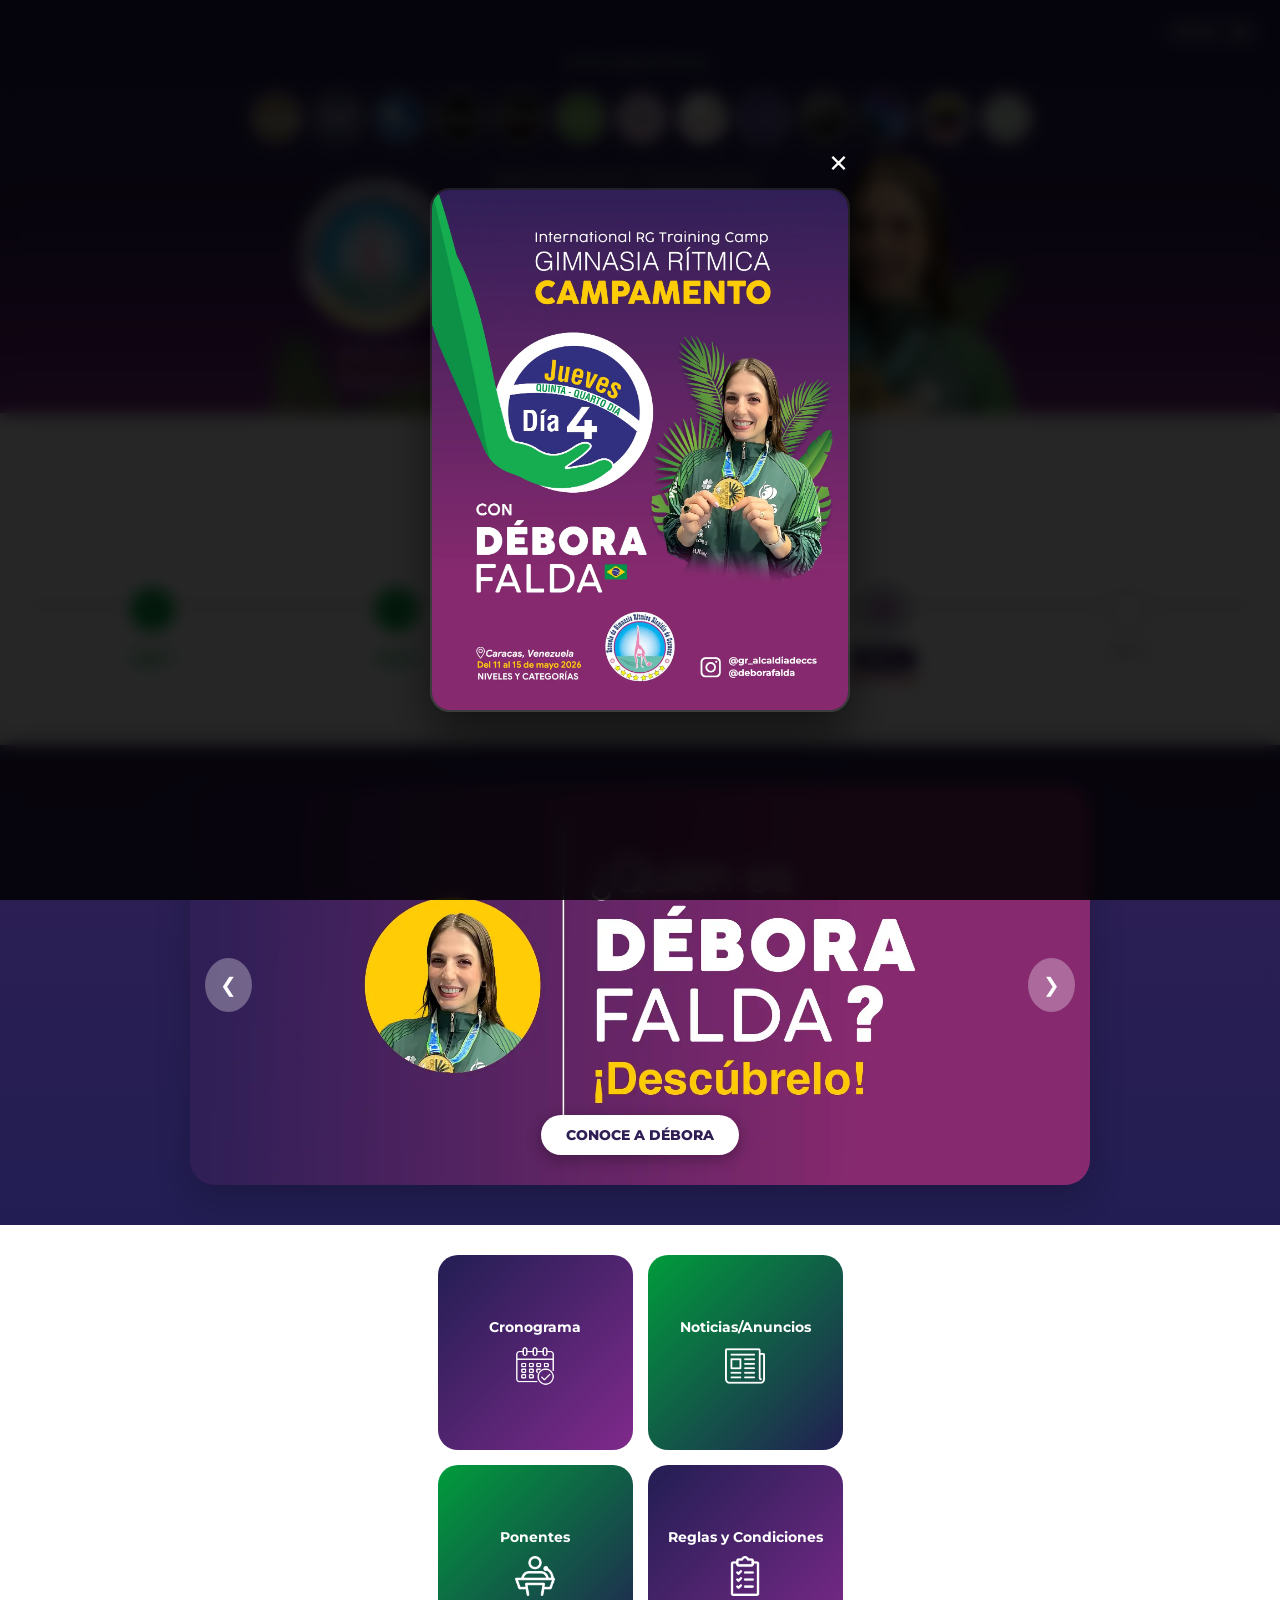
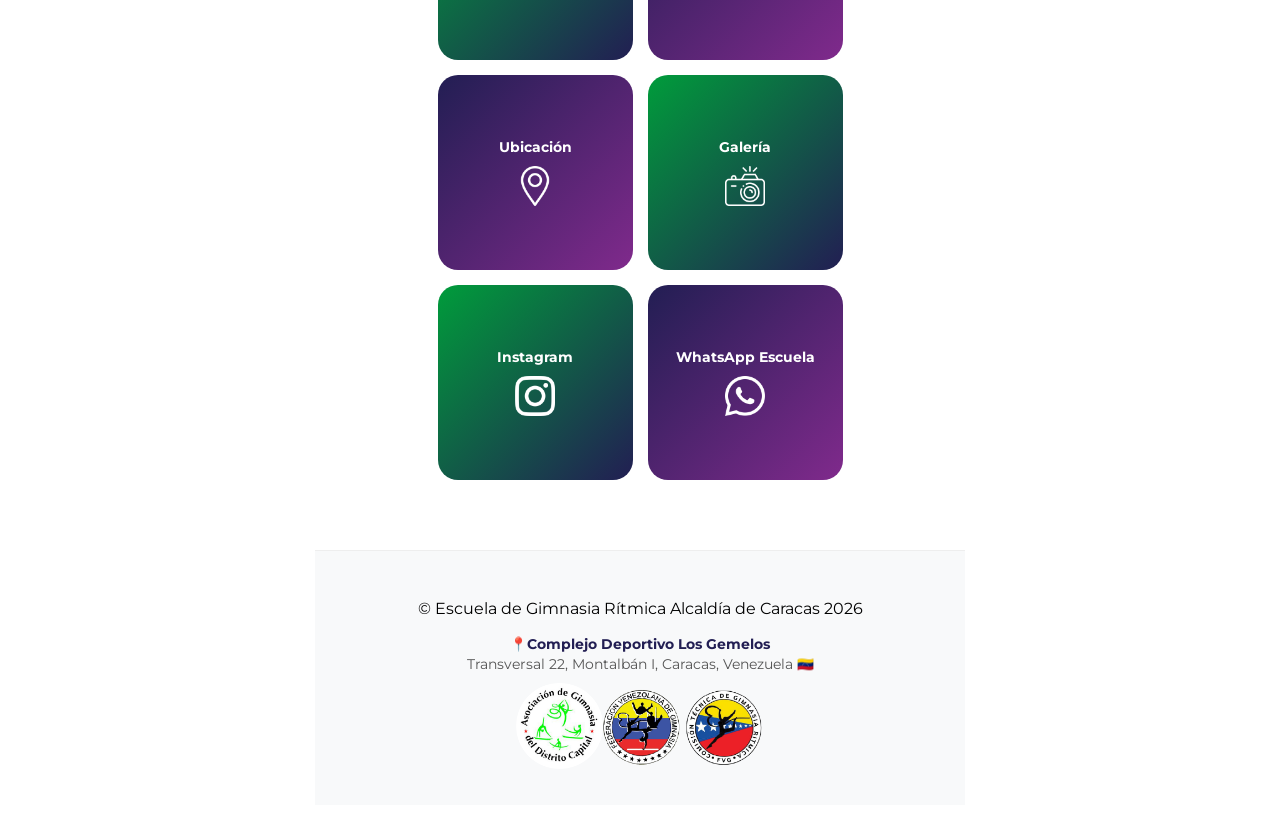
==== index.html @ b30dc3d7 "Target href updated for index" ====
<!DOCTYPE html>
<html lang="es">
<head>
    <!-- Google tag (gtag.js) -->
<script async src="https://www.googletagmanager.com/gtag/js?id=G-EWKTLWK1FV"></script>
<script>
  window.dataLayer = window.dataLayer || [];
  function gtag(){dataLayer.push(arguments);}
  gtag('js', new Date());

  gtag('config', 'G-EWKTLWK1FV');
</script>
    <meta charset="UTF-8">
    <meta name="viewport" content="width=device-width, initial-scale=1.0">
    <title>GR Training Camp 2026 | Débora Falda</title>
    <link rel="stylesheet" href="css/style.css">
    <link rel="stylesheet" href="css/popup.css">
    <link rel="stylesheet" href="css/livetracker.css">
    <link rel="stylesheet" href="css/toast.css">

    <link href="https://fonts.googleapis.com/css2?family=Montserrat:wght@400;700&display=swap" rel="stylesheet">
</head>
<body>

    <div class="menu-toggle" id="mobile-menu">
        <span class="menu-text">MENÚ</span>
        <div class="hamburger-lines">
            <span></span>
            <span></span>
            <span></span>
        </div>
    </div>

<header class="header">
    <span class="top-label">SITIO WEB OFICIAL</span>
    <img src="assets/banner-top.webp" alt="Banner" class="banner-img">
</header>


    <nav class="side-menu" id="side-menu">
    <div class="menu-header">
        <img src="assets/logo_alcaldiaccs.png" alt="Logo" class="menu-logo">
    </div>
    <ul class="menu-links">
        <li><a href="index.html"><img src="assets/icons/home.png" alt="Inicio" class="menu-icon">Inicio</a></li>
        <li><a href="cronograma.html"> <img src="assets/icons/calendar.png" alt="Inicio" class="menu-icon">Cronograma</a></li>
        <li><a href="speakers.html"> <img src="assets/icons/speaker.png" alt="Inicio" class="menu-icon">Ponentes</a></li>
        <li><a href="reglas.html"> <img src="assets/icons/rules.png" alt="Inicio" class="menu-icon">Reglamentos y Condiciones</a></li>
        <li><a href="ubicacion.html"> <img src="assets/icons/location.png" alt="Inicio" class="menu-icon">Ubicación</a></li>
        <li><a href="aliados.html"><img src="assets/icons/allies.png" alt="Inicio" class="menu-icon">Aliados</a></li>
        <li><a href="#fotos"><img src="assets/icons/camera.png" alt="Inicio" class="menu-icon">Fotos</a></li>
        <li><a href="news.html"><img src="assets/icons/news.png" alt="Inicio" class="menu-icon">Noticias/Anuncios</a></li>
        <li><a href="#faq"><img src="assets/icons/qa.png" alt="Inicio" class="menu-icon">Preguntas Frecuentes</a></li>
        <li><a href="#faq"><img src="assets/icons/instagram.png" alt="Inicio" class="menu-icon">Instagram</a></li>
        <li><a href="debora.html"><img src="assets/icons/rg.png" alt="Inicio" class="menu-icon">Sobre Débora</a></li>
        <li><a href="#escuela"><img src="assets/icons/logo-alcaldia.jpg" alt="Inicio" class="menu-icon-special">Sobre el Club</a></li>
    </ul>
</nav>

<section class="live-tracker-container">
    <h2 class="tracker-title">Estado del Campamento
        <span class="portuguese-subtitle">Status do Acampamento</span>
    </h2>
    
    
    <div class="progress-bar-wrapper">
        <!-- DÍA 1 -->
        <div class="day-segment completed">
            <div class="status-marker">
                 <span class="check-icon">✓</span>
            </div>
            <span class="day-badge">Día 1</span>
        </div>

        <!-- DÍA 2 -->
        <div class="day-segment completed">
            <div class="status-marker">
                 <span class="check-icon">✓</span>
            </div>
            <span class="day-badge">Día 2</span>
        </div>

        <!-- DÍA 3 -->
        <div class="day-segment completed">
            <div class="status-marker">
                 <span class="check-icon">✓</span>
            </div>
            <span class="day-badge">Día 3</span>
        </div>

        <!-- DÍA 4 -->
        <div class="day-segment active">
        <a href="cronograma.html" class="tracker-link">
            <div class="status-marker">
                <div class="pulse-dot"></div>
            </div>
            <span class="day-badge">Día 4</span>
            <small class="live-text">Entrenando</small>
        </a>
    </div>

        <!-- DÍA 5 -->
        <div class="day-segment">
            <div class="status-marker"></div>
            <span class="day-label">Día 5</span>
        </div>
        
        <!-- Línea de fondo -->
        <div class="progress-line"></div>
    </div>
</section>


<section class="hero-slider-container">
    <div class="slider">
        <div class="slides">
            <!-- SLIDE DE DÉBORA (Nuevo) -->
            <div class="slide-item">
                <img src="assets/galeria/webp/slide_debora.webp" alt="¿Quién es Débora?">
                <div class="slide-overlay">
                    <a href="debora.html" class="slide-btn">CONOCE A DÉBORA</a>
                </div>
            </div>

            <div class="slide-item">
                <img src="assets/brazil_venezuela.png" alt="Foto 1">
                <!-- SLIDE 1
                <div class="slide-overlay">
                    <a href="news.html" class="slide-btn">Ver Noticias</a>
                </div> -->
            </div>

            <!-- SLIDE 2 -->
            <div class="slide-item">
                <img src="assets/inscripciones_abiertas.png" alt="Foto 3">
                <!-- SLIDE 
                <div class="slide-overlay">
                    <a href="reglas.html" class="slide-btn">Inscribirse</a>
                </div>1 -->
            </div>

            <!-- SLIDE 3 -->
            <div class="slide-item">
                <img src="assets/te_esperamos.png" alt="Foto 2">
            </div>

            <!-- SLIDE 4 -->
            <div class="slide-item">
                <img src="assets/campamento_autorizado.png" alt="Foto 4">
            </div>
        </div>
        
        <button class="prev" id="prevBtn">❮</button>
        <button class="next" id="nextBtn">❯</button>
    </div>
</section>


<div class="menu-overlay" id="menu-overlay"></div>



    <main class="container">
    <div class="bento-grid">
        <a href="cronograma.html" class="bento-item item-1">
            <span>Cronograma</span>
            <img src="assets/icons/calendar.png" alt="Cronograma">
        </a>
        
        <a href="news.html" class="bento-item item-2">
            <span>Noticias/Anuncios</span>
            <img src="assets/icons/news.png" alt="Noticias/Anuncios">
        </a>

        <a href="speakers.html" class="bento-item item-3">
            <span>Ponentes</span>
            <img src="assets/icons/speaker.png" alt="Ponentes">
        </a>

         <a href="reglas.html" class="bento-item item-4">
            <span>Reglas y Condiciones</span>
            <img src="assets/icons/rules.png" alt="Reglas">
        </a>

        <a href="ubicacion.html" class="bento-item item-5">
            <span>Ubicación</span>
            <img src="assets/icons/location.png" alt="Ubicación">
        </a>


        <div class="bento-item item-6" id="btn-fotos">
            <span>Galería</span>
            <img src="assets/icons/camera.png" alt="Fotos">
        </div>

        <a href="https://www.instagram.com/gr_alcaldiadeccs" target="_blank" class="bento-item item-7">
            <span>Instagram</span>
            <img src="assets/icons/instagram.png" alt="Instagram">
        </a>

        <a href="https://wa.me/584126114927 " target="_blank" class="bento-item item-8">
            <span>WhatsApp Escuela</span>
            <img src="assets/icons/whatsapp.png" alt="WhatsApp">
        </a>

       <!-- <a href="https://forms.gle/zX3CHXrQDWiyQ7zFA" target="_blank" class="bento-item item-9">
            <span>Encuesta</span>
            <img src="assets/icons/news.png" alt="Encuesta">
        </a>-->
    </div>

    <div class="days-grid" id="grid-fotos">
        <h2>Descargar fotos</h2>
        <a href="https://drive.google.com/drive/folders/1Rs9687LRIrpU_h9WC3MrGdBv7uyxT5SP?usp=drive_link" target="_blank" class="day-card"><img src="assets/icons/camera.png" alt="Cámara"><span>Día 1</span></a>
        <a href="https://drive.google.com/drive/folders/1aZlLjX0qqn9OSNXcGFZJ8u2tUr5d9ffn?usp=sharing" target="_blank" class="day-card"><img src="assets/icons/camera.png" alt="Cámara"><span>Día 2</span></a>
        <a href="URL_DIA_3" class="day-card"><img src="assets/icons/camera.png" alt="Cámara"><span>Día 3</span></a>
        <a href="URL_DIA_4" class="day-card"><img src="assets/icons/camera.png" alt="Cámara"><span>Día 4</span></a>
        <a href="URL_DIA_5" class="day-card"><img src="assets/icons/camera.png" alt="Cámara"><span>Día 5</span></a>
    </div>

    
    <footer class="main-footer">
        <p>&copy;  Escuela de Gimnasia Rítmica Alcaldía de Caracas 2026</p>
        <a href="https://maps.app.goo.gl/v8vh84R9nfTWKJ5R6" target="_blank" style="text-decoration: none; color: inherit;">
   <address>
       <strong>📍Complejo Deportivo Los Gemelos</strong><br>
        Transversal 22, Montalbán I, Caracas, Venezuela 🇻🇪
   </address>
</a>
<img src="assets/autorizados_logos.png" alt="Campamento Autorizado por la FVG" class="autorizados-logos">
    </footer>
</main>

<div id="welcome-modal" class="modal-overlay">
    <div class="modal-container">
    
        <span class="close-modal" id="close-welcome">&times;</span>
        
       
        <a href="cronograma.html"><img src="assets/galeria/webp/day_4.webp" alt="Bienvenido al Campamento" class="welcome-image"></a>
    </div>
</div>

<script>
    (function() {
        window.addEventListener('load', function() {
            var modal = document.getElementById('welcome-modal');
            var closeBtn = document.getElementById('close-welcome');


            if (sessionStorage.getItem('welcomeShown')) {
                modal.style.display = 'none';
                return; 
            }


            modal.classList.add('active');

            var closeModal = function() {
                modal.classList.remove('active');
                setTimeout(function() {
                    modal.style.display = 'none';
                }, 500);
                
          
                sessionStorage.setItem('welcomeShown', 'true');
            };

            closeBtn.onclick = closeModal;
            modal.onclick = function(event) {
                if (event.target === modal) closeModal();
            };
        });
    })();
</script>
<div id="toast-container" style="position: fixed; bottom: 20px; left: 20px; z-index: 99999; display: flex; flex-direction: column; gap: 10px; pointer-events: none;"></div>


<script>
    function showToast(message, storageKey, duration = 9000) {

         if (sessionStorage.getItem(storageKey)) {
        return; 
    }
        const container = document.getElementById('toast-container');
        const toast = document.createElement('div');
        
     
        toast.style.background = "rgba(45, 52, 54, 0.98)";
        toast.style.color = "white";
        toast.style.padding = "16px 24px";
        toast.style.borderRadius = "12px";
        toast.style.fontFamily = "'Montserrat', sans-serif";
        toast.style.fontSize = "0.9rem";
        toast.style.fontWeight = "600";
        toast.style.boxShadow = "0 10px 30px rgba(0,0,0,0.3)";
        toast.style.display = "flex";
        toast.style.alignItems = "center";
        toast.style.gap = "12px";
        toast.style.borderLeft = "5px solid #8e44ad"; 
        toast.style.transition = "all 0.5s ease";
        toast.style.transform = "translateX(-120%)";
        toast.style.pointerEvents = "auto";

        toast.innerHTML = `<span>🔔</span> <span>${message}</span>`;
        container.appendChild(toast);

       
        setTimeout(() => {
            toast.style.transform = "translateX(0)";
        }, 100);

       
        setTimeout(() => {
        toast.style.transform = "translateX(-120%)";
        setTimeout(() => {
            toast.remove();
          
            sessionStorage.setItem(storageKey, 'true');
        }, 600);
    }, duration);
}
    
    window.addEventListener('load', function() {
        console.log("Toast system initialized"); 
        setTimeout(() => {
            showToast("⚠️¡¡¡ Atención !!!⚠️");
        }, 3000); 

        setTimeout(() => {
            showToast("Cambio de horario para mañana.");
        }, 5000);

        setTimeout(() => {
            showToast('¡Entérate de todo en la sección <a href="news.html" style="color: #a29bfe; font-weight: bold;">Noticias</a>!');
        }, 7000);
        
    });
</script>

    <script src="js/script.js"></script>
</body>
</html>
---- css/style.css ----
* {
    box-sizing: border-box;
}

:root {
    --deep-blue: #221E53;
    --purple-dark: #2F1F55;
    --magenta: #802A8C;
    --white: #ffffff;
    --light-gray: #f8f9fa;
    --text-main: #2c3e50; 
    --brazil-green: #009C3B;
    --brazil-yellow: #FEDD00;
}

html, body {

    
    max-width: 100%;
    overflow-x: hidden; 
}

body {
    font-family: 'Montserrat', sans-serif;
    background-color: var(--white); 
    margin: 0;
    padding: 0;
    display: flex;
    flex-direction: column;
    min-height: 100vh; 
}

.header {
   background: linear-gradient(to bottom, var(--deep-blue), var(--purple-dark), var(--magenta));
    padding-top: 2rem; 
    padding-bottom: 0 !important;
    text-align: center;
    box-shadow: 0 4px 10px rgba(0,0,0,0.2);
    display: flex;
    flex-direction: column;
    align-items: center;
    width: 100%;
    overflow: hidden;

}.section-header {
    display: flex;
    align-items: center;
    gap: 15px;
    margin-bottom: 40px;
    border-bottom: 2px solid #eee;
    padding-bottom: 15px;
}

.header-icon {
    width: 40px;
    height: 40px;
    object-fit: contain;
}

.page-title {
    font-family: 'Montserrat', sans-serif;
    font-weight: 700;
    font-size: 1.8rem;
    color: var(--header-text);
    margin: 0;
}



.banner-img {
    width: 100%;        
    max-width: 1200px;   
    height: auto;      
    display: block;
    margin: 0 auto; 
}

@media (min-width: 768px) {
    .banner-img {
        max-width: 800px; 
    }
    
    .header {
        padding: 3rem 1rem;
    }
}

.menu-logo{
    width: 50px;
    height: 50px;
}

.container {
    width: 95%;
    max-width: 500px;
    position: relative; 
    overflow: visible;
    z-index: 0;
    box-sizing: border-box;

    display: flex;          
    flex-direction: column; 
    align-items: center; 

    margin: 20px auto;   
    padding-top: 20px;  
}


@media (min-width: 768px) {
    .container {
        margin: 20% auto; 
        padding-top: 60px; 
    }
}

.btn {

    display: block;
    box-sizing: border-box; 
    width: 100%;
    

    font-family: 'Montserrat', sans-serif;
    font-size: 1rem;
    font-weight: 700;
    padding: 1.2rem;
    margin-bottom: 1rem;
    
  
    text-align: center;
    text-decoration: none;
    color: #333;
    background: white;
    border-radius: 12px;
    box-shadow: 0 4px 12px rgba(0,0,0,0.1);
    
   
    border: none;
    cursor: pointer;
    appearance: none;
    -webkit-appearance: none;

    border-left: 8px solid var(--deep-blue); 
    transition: transform 0.2s ease, box-shadow 0.2s ease;
}

/* Grilla de días */
.days-grid {
    display: grid;
    grid-template-columns: repeat(3, 1fr); 
    gap: 10px;
    max-height: 0; 
    overflow: hidden;
    transition: all 0.4s ease-out;
    margin-bottom: 0;
}

.days-grid.active {
    max-height: 400px;
    margin-bottom: 1.5rem; 
    padding-top: 5px;
}


.day-btn {
    aspect-ratio: 1 / 1; 
    background-color: var(--purple-dark);
    color: white;
    display: flex;
    align-items: center;
    justify-content: center;
    border-radius: 8px;
    text-decoration: none;
    font-size: 0.9rem;
    font-weight: bold;
    transition: all 0.3s ease;
}


.day-btn::before {
    content: attr(data-label); 
}

.day-btn:hover {
    background-color: var(--magenta);
    transform: scale(1.05);
}

.day-btn:hover::before {
    content: "IR"; 
}


footer {
    margin-top: auto;
    padding: 2rem 1rem;
    text-align: center;
    background-color: #f8f9fa;
    border-top: 1px solid #eee;
}

address {
    font-style: normal;
    font-size: 0.85rem;
    line-height: 1.5;
    color: #555;
    margin-bottom: 0.5rem;
}

address strong {
    color: var(--deep-blue);
}


.menu-toggle {
    position: fixed;
    top: 15px;
    right: 15px;
    z-index: 1001; 
    cursor: pointer;
    display: flex;
    align-items: center;
    gap: 10px;
    background: rgba(47, 31, 85, 0.8); 
    padding: 8px 15px;
    border-radius: 25px;
    backdrop-filter: blur(5px);
    border: 1px solid rgba(255,255,255,0.2);
}

.menu-text {
    color: #ffffff !important; 
    font-size: 0.8rem;
    font-weight: 700;
    letter-spacing: 1px;
}

.hamburger-lines {
    width: 20px;
    height: 14px;
    display: flex;
    flex-direction: column;
    justify-content: space-between;
}

.hamburger-lines span {
    display: block;
    height: 2px;
    width: 100%;
    background-color: #ffffff; 
    border-radius: 2px;
    transition: all 0.3s ease-in-out;
}

.menu-text {
    color: #ffffff !important; 
    font-size: 0.8rem;
    font-weight: 700;
    letter-spacing: 1px;
}

.hamburger-lines {
    width: 20px;
    height: 14px;
    display: flex;
    flex-direction: column;
    justify-content: space-between;
}

.hamburger-lines span {
    display: block;
    height: 2px;
    width: 100%;
    background-color: #ffffff; 
    border-radius: 2px;
    transition: all 0.3s ease-in-out;
}
/* Menú Lateral */
.side-menu {
    position: fixed;
    top: 0;
    right: -400px; 
    width: 280px;
    height: 100%;
    background: rgba(47, 31, 85, 0.9); 
    backdrop-filter: blur(10px); 
    z-index: 999;
    transition: right 0.4s cubic-bezier(0.175, 0.885, 0.32, 1.275);
    padding: 20px;
    box-shadow: -5px 0 15px rgba(0,0,0,0.3);
}

.side-menu.active { right: 0; }

.menu-links {
    list-style: none;
    padding: 0;
    margin-top: 50px;
}

.menu-links li { margin-bottom: 20px; }

.menu-links a {
    color: white;
    text-decoration: none;
    font-size: 1.1rem;
    font-weight: 700;
    display: block;
    padding: 10px;
    border-radius: 8px;
    transition: background 0.3s;
}

.menu-links a:hover {
    background: rgba(255,255,255,0.1);
}

/* Capa de fondo */
.menu-overlay {
    position: fixed;
    top: 0; left: 0;
    width: 100%; height: 100%;
    background: rgba(0,0,0,0.5);
    backdrop-filter: blur(4px);    
    z-index: 998;                 
    display: none; 
}

.menu-overlay.active { display: block; }

.menu-links a {
    display: flex; 
    align-items: center;
    gap: 12px; 
    padding: 12px;
}

.menu-icon {
    width: 24px;  
    height: 24px;
    object-fit: contain;
    filter: brightness(0) invert(1); 
}

.menu-icon-special {

width: 24px;  
    height: 24px;
    object-fit: contain;
   
}

.menu-icon-arrow {
    
    width: 50px;  
    height: 50px;
    object-fit: contain;
    margin-right: 50px;
}

.side-menu {

    z-index: 999;
    
    overflow-y: auto; 
    max-height: 100vh; 
    display: flex;
    flex-direction: column;

}


body.menu-open {
    overflow: hidden;
}



.hero-slider-container {
    width: 100%;
    padding: 40px 20px;
    background-color: var(--purple-dark); 
    background: linear-gradient(180deg, var(--purple-dark) 0%, var(--deep-blue) 100%);
    display: flex;
    flex-direction: column;
    align-items: center;
}

.slider {
    width: 100%;
    max-width: 900px;
    margin: 0 auto;
    overflow: hidden;
    border-radius: 25px; 
    box-shadow: 0 15px 35px rgba(0,0,0,0.2);
}

.slides {
    display: flex;
    width: 100%; 
    transition: transform 0.8s cubic-bezier(0.45, 0, 0.55, 1);
}

.slides img {
    min-width: 100%; 
    height: 250px;
    object-fit: cover;
    object-position: center;
    aspect-ratio: 16 / 9;
}

@media (min-width: 768px) {
    .slides img {
        height: 400px; 
    }
}

.main-titles {
    text-align: center;
    color: #ffffff !important; 
    background: transparent !important; 
    margin-top: 80px; 
    padding: 30px 20px;
    width: 100%;
    position: relative;
    z-index: 5; 
}

.main-titles h1 {
    font-size: 2rem;
    margin-bottom: 10px;
    font-weight: 700;
    text-shadow: 0 2px 4px rgba(0,0,0,0.3); 
}

.main-titles p {
    font-size: 1.1rem;
    opacity: 0.9;
    font-weight: 300;
    letter-spacing: 1px;
}

.btn-download {
    display: inline-block;
    padding: 10px 20px;
    background: #f0f0f0;
    color: var(--purple-dark);
    text-decoration: none;
    border-radius: 10px;
    font-size: 0.9rem;
    font-weight: bold;
    border: 1px dashed var(--purple-dark);
}

.slider {
    position: relative; 
}

.prev, .next {
    position: absolute;
    top: 50%;
    transform: translateY(-50%);
    background: rgba(255, 255, 255, 0.3);
    color: white;
    border: none;
    padding: 15px;
    cursor: pointer;
    font-size: 20px;
    border-radius: 50%;
    transition: background 0.3s;
    z-index: 10;
}

.prev:hover, .next:hover {
    background: rgba(255, 255, 255, 0.6);
}

.prev { left: 15px; }
.next { right: 15px; }

/* Desktop Rahi */
@media (min-width: 768px) {
    

    header { padding: 10px; }
    header h1 { font-size: 1rem; }

  
    .header-carousel {
        height: 400px; 
    }

    .banner-content {
    
        background-size: cover; 
        background-position: center bottom; 
    }


    .container {
        max-width: 650px;
        margin: -40px auto 30px; 
    }
    
    .days-grid { gap: 10px; }
}

.main-titles {
    text-align: center;
    padding: 30px 20px;
    background: var(--purple-dark); 
    color: white;
}

.map-container iframe {
    width: 100% !important;
    max-width: 100%;
}


.day-selector {
    display: flex;
    justify-content: center;
    flex-wrap: wrap;
    gap: 8px;
    margin-top: 50px; 
    margin-bottom: 25px;
}

.btn-download-flex {
    display: inline-flex; 
    align-items: center;  
    justify-content: center; 
    gap: 10px;            
    padding: 10px 20px;
    text-decoration: none;
}


.btn-icon {
    width: 20px;          
    height: 20px;         
    object-fit: contain;  
}


.btn-download-flex span {
    white-space: nowrap;
}

.top-label {
    display: block;
    width: 100%;
    text-align: center;
    background-color: var(--deep-blue); 
    color: rgba(255, 255, 255, 0.9); 
    font-size: 0.7rem; 
    font-weight: 700;
    letter-spacing: 2px;
    text-transform: uppercase;
    padding: 8px 0 4px 0; 
}

.bento-grid {
    display: grid;
    grid-template-columns: repeat(2, 1fr); 
    gap: 15px;
    padding: 10px;
}

.bento-item {
    display: flex;
    flex-direction: column;
    align-items: center;
    justify-content: center;
    padding: 20px;
    border-radius: 20px; 
    text-decoration: none;
    font-weight: 700;
    color: white;
    font-size: 0.9rem;
    transition: transform 0.2s ease;
    aspect-ratio: 1 / 1; 
    
}

.bento-item img {
    width: 40px;
    height: 40px;
    margin-top: 10px; 
    filter: brightness(0) invert(1); 
}


.item-1, .item-4, .item-5, .item-8 { 
    background: linear-gradient(135deg, var(--deep-blue) 0%, var(--magenta) 100%);
}
.item-2, .item-3, .item-6, .item-7 {
     background: linear-gradient(135deg, var(--brazil-green) 0%, var(--deep-blue) 100%);
}


.bento-item:active { transform: scale(0.95); }


.days-grid {
    display: grid;
    grid-template-columns: repeat(3, 1fr); 
    gap: 10px;
    max-height: 0;
    overflow: hidden;
    transition: all 0.5s ease-in-out;
}

.day-card {
    background: var(--purple-dark);
    display: flex;
    flex-direction: column; 
    align-items: center;
    justify-content: center;
    padding: 15px 5px;
    border-radius: 12px;
    text-decoration: none;
    transition: background 0.3s;
}

.day-card img {
    width: 25px; 
    height: auto;
    margin-bottom: 5px;
    filter: brightness(0) invert(1); 
}

.day-card span {
    color: white;
    font-size: 1rem;
    font-weight: 700;
}


.day-card:active {
    background: var(--brazil-green);
}


.countdown-container {
    background-color: #ffffff;
    padding: 0;
    text-align: center;
    width: 100%;
}

.countdown-title {
    color: var(--purple-dark);
    font-size: 1.1rem;
    font-weight: 700;
    margin-bottom: 15px;
    text-transform: uppercase;
    letter-spacing: 1px;
}

.countdown-timer {
    display: flex;
    justify-content: center;
    gap: 15px;
}


.time-unit {
    display: flex;
    flex-direction: column;
    align-items: center;
    min-width: 65px;
}

.time-unit span {
    font-size: 2rem;
    font-weight: 700;
    color: var(--purple-dark);
    line-height: 1;
}

.time-unit small {
    font-size: 0.7rem;
    color: var(--magenta); 
    text-transform: uppercase;
    font-weight: 700;
    margin-top: 5px;
}

.autorizados-logos{
    width: 40%;
    height: 40%;
}

.back-home-wrapper {
    margin: 80px 0 40px; 
    display: flex;
    justify-content: center; 
}

.btn-back-home {
    display: flex;
    align-items: center;
    gap: 12px;
    text-decoration: none;
    padding: 12px 25px;
    border: 1.5px solid var(--text-main); 
    border-radius: 30px; 
    transition: all 0.3s ease;
    
    /* Text Style */
    font-family: 'Montserrat', sans-serif;
    font-weight: 700;
    font-size: 0.85rem;
    letter-spacing: 1.5px;
    color: var(--text-main);
}

.back-icon {
    width: 20px;
    height: auto;
    transition: transform 0.3s ease;
}


.btn-back-home:hover {
    background-color: var(--text-main, #2c3e50); 
    border-color: var(--text-main, #2c3e50);
}

.btn-back-home:hover span {
    color: #ffffff !important; 
}

.btn-back-home:hover .back-icon {
    filter: brightness(0) invert(1); 
}

.main-footer{
   margin-top: 60px;
}

/* Contenedor de cada slide */
.slide-item {
    min-width: 100%;
    position: relative; 
    height: 400px; 
}

.slide-item img {
    width: 100%;
    height: 100%;
    object-fit: cover;
}

/* El botón sobre la imagen */
.slide-overlay {
    position: absolute;
    bottom: 30px;
    left: 50%;
    transform: translateX(-50%);
    z-index: 5;
}

.slide-btn {
    display: inline-block;
    background: #ffffff;
    color: var(--purple-dark);
    padding: 12px 25px;
    border-radius: 50px;
    text-decoration: none;
    font-family: 'Montserrat', sans-serif;
    font-weight: 800;
    font-size: 0.85rem;
    box-shadow: 0 4px 15px rgba(0,0,0,0.3);
    transition: all 0.3s ease;
    text-transform: uppercase;
}

.slide-btn:hover {
    background: var(--purple-dark);
    color: white;
    transform: translateX(-50%) scale(1.05); 
}

/* Ajuste móvil */
@media (max-width: 600px) {
    .slide-item {
        height: 250px; 
    }
    .slide-btn {
        padding: 10px 20px;
        font-size: 0.7rem;
    }
}
---- css/popup.css ----
.modal-overlay {
        display: none; 
        position: fixed;
        z-index: 10000; 
        left: 0;
        top: 0;
        width: 100%;
        height: 100%;
        background-color: rgba(0, 0, 0, 0.85); 
        backdrop-filter: blur(8px);
        align-items: center;
        justify-content: center;
        opacity: 0;
        transition: opacity 0.5s ease;
    }


    .modal-overlay.active {
        display: flex;
        opacity: 1;
    }

    .modal-container {
        position: relative;
        width: 90%;
        max-width: 420px; 
        animation: modalEntry 0.5s cubic-bezier(0.165, 0.84, 0.44, 1);
    }

    .welcome-image {
        width: 100%;
        height: auto;
        border-radius: 20px;
        box-shadow: 0 25px 50px rgba(0,0,0,0.5);
        display: block;
        border: 2px solid rgba(255, 255, 255, 0.1);
    }

    .close-modal {
        position: absolute;
        top: -45px;
        right: 0;
        color: #ffffff;
        font-size: 40px;
        cursor: pointer;
        line-height: 1;
        transition: transform 0.3s ease;
    }

    .close-modal:hover {
        transform: scale(1.2);
    }

    @keyframes modalEntry {
        from { opacity: 0; transform: scale(0.8) translateY(20px); }
        to { opacity: 1; transform: scale(1) translateY(0); }
    }
---- css/livetracker.css ----
.live-tracker-container {
    padding: 40px 20px;
    background: #fff;
    border-radius: 20px;
    box-shadow: 0 15px 40px rgba(0,0,0,0.08);
    margin: 20px auto;
    text-align: center;
    width: 100%;
}

.tracker-title {
    display: flex;
    flex-direction: column; 
    align-items: center;
    font-family: 'Montserrat', sans-serif;
    font-weight: 800;
    font-size: 1.3rem;
    color: var(--purple-dark);
    text-transform: uppercase;
    margin-bottom: 45px;
}

.portuguese-subtitle {
    font-family: 'Playfair Display', serif; 
    font-style: italic;
    font-size: 1.2rem; 
    font-weight: 400;
    text-transform: none; 
    color: var(--purple-dark);
    margin-top: 5px; 
    letter-spacing: 0px; 
}

.progress-bar-wrapper {
    display: flex;
    justify-content: space-between;
    position: relative;
    max-width: 100%;
    padding: 0 10px;
}


.progress-line {
    position: absolute;
    top: 15px; 
    left: 10px;
    right: 10px;
    height: 6px;
    background: #e0e0e0;
    z-index: 1;
}

.day-segment {
    position: relative;
    z-index: 2;
    display: flex;
    flex-direction: column;
    align-items: center;
    flex: 1;
}


.status-marker {
    width: 45px;
    height: 45px;
    background: #fff;
    border: 4px solid #e0e0e0;
    border-radius: 50%;
    display: flex;
    align-items: center;
    justify-content: center;
    margin-bottom: 10px;
    transition: all 0.4s ease;
     font-size: 1.2rem; /
}

.day-label {
    font-family: 'Montserrat', sans-serif;
    font-size: 0.9rem;
    font-weight: 700;
    color: #999;
}


.day-segment.completed .status-marker {
    background: #009C3B; 
    border-color: #2ecc71;
}

.day-segment.completed .check-icon {
    color: white;
    font-weight: bold;
    display: block;
}

.day-segment.completed .day-label {
    color: #2ecc71;
}


.day-segment.active .status-marker {
    border-color: var(--purple-dark);
    position: relative;
}

.day-segment.active .day-label {
    color: var(--purple-dark);
}

.day-segment.active .day-label small {
    display: block;
    font-size: 0.6rem;
    color: #e74c3c; 
    animation: blink 1s infinite;
}


.pulse-dot {
    width: 18px;
    height: 18px;
    background: #802A8C;
    border-radius: 50%;
    position: relative;
    z-index: 2;
}

.pulse-dot::after {
    content: '';
    position: absolute;
    top: 50%;
    left: 50%;
    transform: translate(-50%, -50%) translateZ(0);;
    width: 100%;
    height: 100%;
    background: #802A8C;
    border-radius: 50%;
     -webkit-backface-visibility: hidden;
    backface-visibility: hidden;
    animation: simple-pulse 2s infinite ease-out;
    z-index: -1;
}

@keyframes simple-pulse {
    0% {
        transform: translate(-50%, -50%) scale(1);
        opacity: 0.8;
    }
   
    99% {
        transform: translate(-50%, -50%) scale(3.5);
        opacity: 0;
    }
    100% {
        transform: translate(-50%, -50%) scale(3.5);
        opacity: 0;
    }
}


@keyframes blink {
    0%, 100% { opacity: 1; }
    50% { opacity: 0.2; }
}

.day-segment a {
  text-decoration: none;
  color: inherit;        
      
}


.tracker-link {
    text-decoration: none;
    display: flex;
    flex-direction: column;
    align-items: center;
}


.day-badge {
    font-family: 'Montserrat', sans-serif;
    font-weight: 800;
    font-size: 0.8rem;
    padding: 4px 12px;
    border-radius: 20px;
    background: #f0f0f0; 
    color: #888;
    transition: all 0.3s ease;
    margin-top: 5px;
}


.completed .day-badge {
    background: rgba(46, 204, 113, 0.15); 
    color: #27ae60;
}


.active .day-badge {
    background: var(--purple-dark);
    color: white;
    box-shadow: 0 4px 10px rgba(142, 68, 173, 0.3);
    transform: scale(1.1); 
}


.live-text {
    display: block;
    font-size: 0.6rem;
    font-weight: 900;
    color: #e74c3c;
    margin-top: 4px;
    letter-spacing: 1px;
    animation: blink 1s infinite;
}
---- css/toast.css ----
.toast-container {
    position: fixed;
    bottom: 20px;
    left: 20px; 
    z-index: 10001;
    display: flex;
    flex-direction: column;
    gap: 10px;
    pointer-events: none; 
}

.toast {
    background: rgba(45, 52, 54, 0.95);
    color: white;
    padding: 15px 20px;
    border-radius: 12px;
    font-family: 'Montserrat', sans-serif;
    font-size: 0.85rem;
    font-weight: 600;
    box-shadow: 0 10px 30px rgba(0,0,0,0.3);
    display: flex;
    align-items: center;
    gap: 12px;
    pointer-events: auto; 
    animation: slideInLeft 0.5s cubic-bezier(0.68, -0.55, 0.265, 1.55);
    border-left: 4px solid var(--purple-dark);
}

.toast.fade-out {
    animation: fadeOut 0.5s forwards;
}

@keyframes slideInLeft {
    from { transform: translateX(-120%); opacity: 0; }
    to { transform: translateX(0); opacity: 1; }
}

@keyframes fadeOut {
    to { transform: translateX(-20px); opacity: 0; }
}
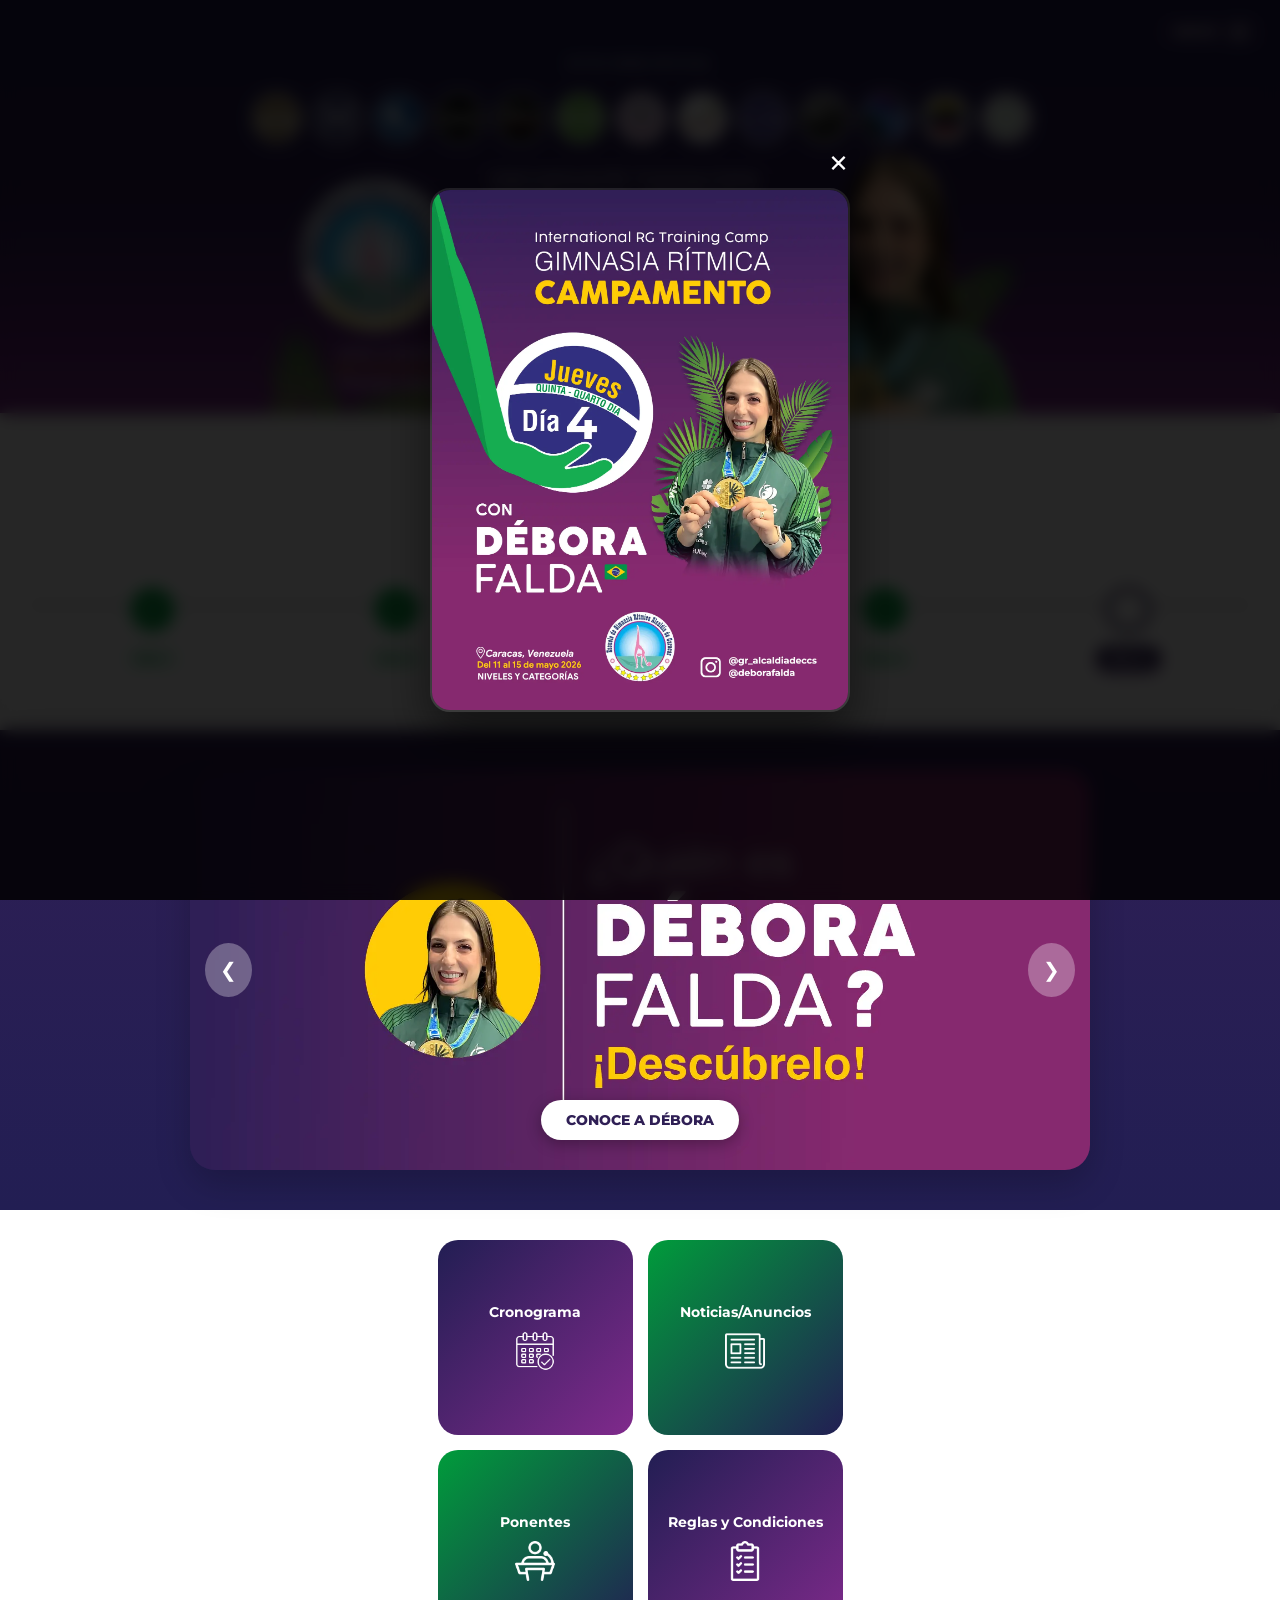
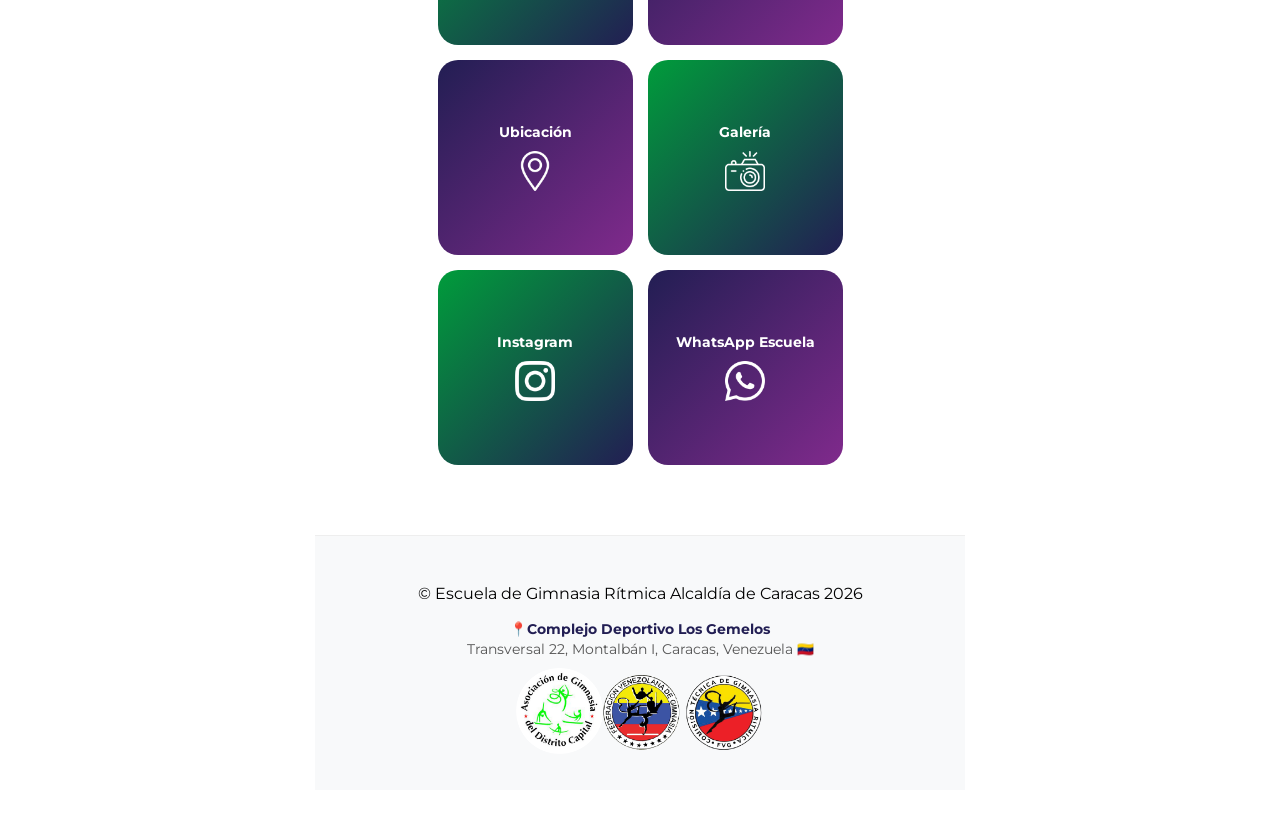
==== commit bcaa0581: "Cronograma Viernes - Camp Status Updated" ====
--- a/index.html
+++ b/index.html
@@ -89,21 +89,23 @@
         </div>
 
         <!-- DÍA 4 -->
+        <div class="day-segment completed">
+            <div class="status-marker">
+                 <span class="check-icon">✓</span>
+            </div>
+            <span class="day-badge">Día 4</span>
+        </div>
+
+        <!-- DÍA 5 -->
         <div class="day-segment active">
         <a href="cronograma.html" class="tracker-link">
             <div class="status-marker">
-                <div class="pulse-dot"></div>
-            </div>
-            <span class="day-badge">Día 4</span>
-            <small class="live-text">Entrenando</small>
-        </a>
-    </div>
-
-        <!-- DÍA 5 -->
-        <div class="day-segment">
-            <div class="status-marker"></div>
-            <span class="day-label">Día 5</span>
-        </div>
+                <!--<div class="pulse-dot"></div>-->
+            </div>
+            <span class="day-badge">Día 5</span>
+            <!--<small class="live-text">Entrenando</small>-->
+        </a>
+    </div>
         
         <!-- Línea de fondo -->
         <div class="progress-line"></div>
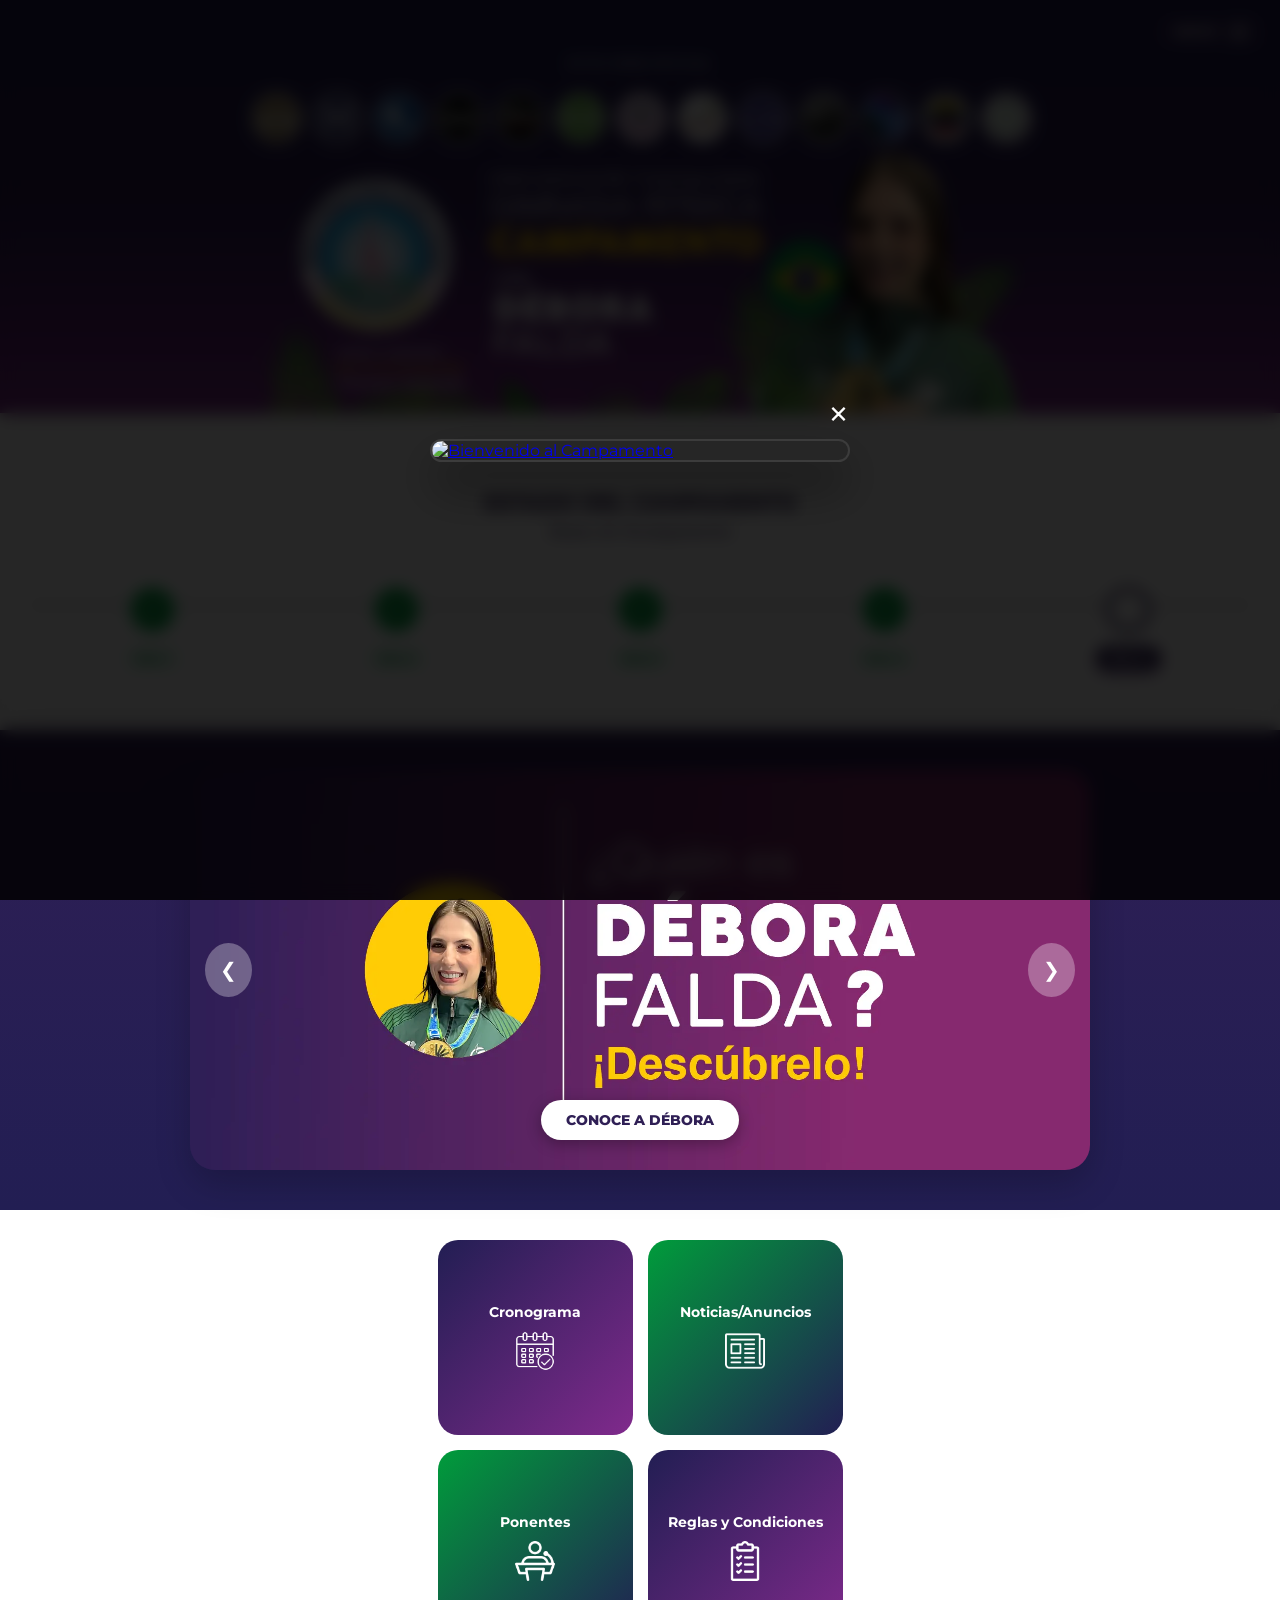
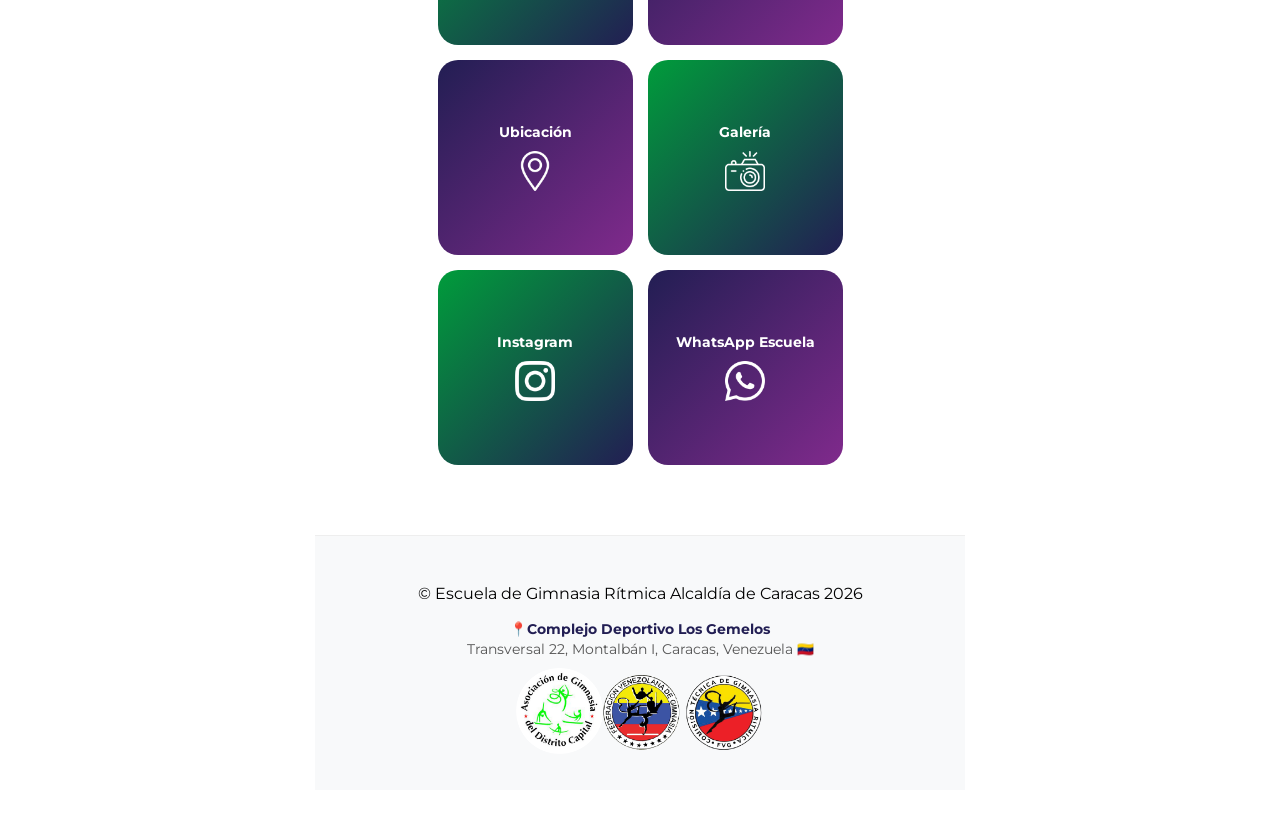
==== commit 04757216: "Day 5" ====
--- a/index.html
+++ b/index.html
@@ -235,11 +235,8 @@
 
 <div id="welcome-modal" class="modal-overlay">
     <div class="modal-container">
-    
         <span class="close-modal" id="close-welcome">&times;</span>
-        
-       
-        <a href="cronograma.html"><img src="assets/galeria/webp/day_4.webp" alt="Bienvenido al Campamento" class="welcome-image"></a>
+        <a href="cronograma.html"><img src="assets/galeria/webp/day_5.webp" alt="Bienvenido al Campamento" class="welcome-image"></a>
     </div>
 </div>
 
@@ -326,16 +323,16 @@
     window.addEventListener('load', function() {
         console.log("Toast system initialized"); 
         setTimeout(() => {
-            showToast("⚠️¡¡¡ Atención !!!⚠️");
+            showToast("Día 5... ¡Último día! 😭😭😭");
         }, 3000); 
 
         setTimeout(() => {
-            showToast("Cambio de horario para mañana.");
+            showToast("Vamos dar o nosso melhor e nos divertir! 🎉🎉🎉");
         }, 5000);
 
         setTimeout(() => {
-            showToast('¡Entérate de todo en la sección <a href="news.html" style="color: #a29bfe; font-weight: bold;">Noticias</a>!');
-        }, 7000);
+            showToast("Padres, ¡los esperamos hoy!");
+        }, 5000);
         
     });
 </script>
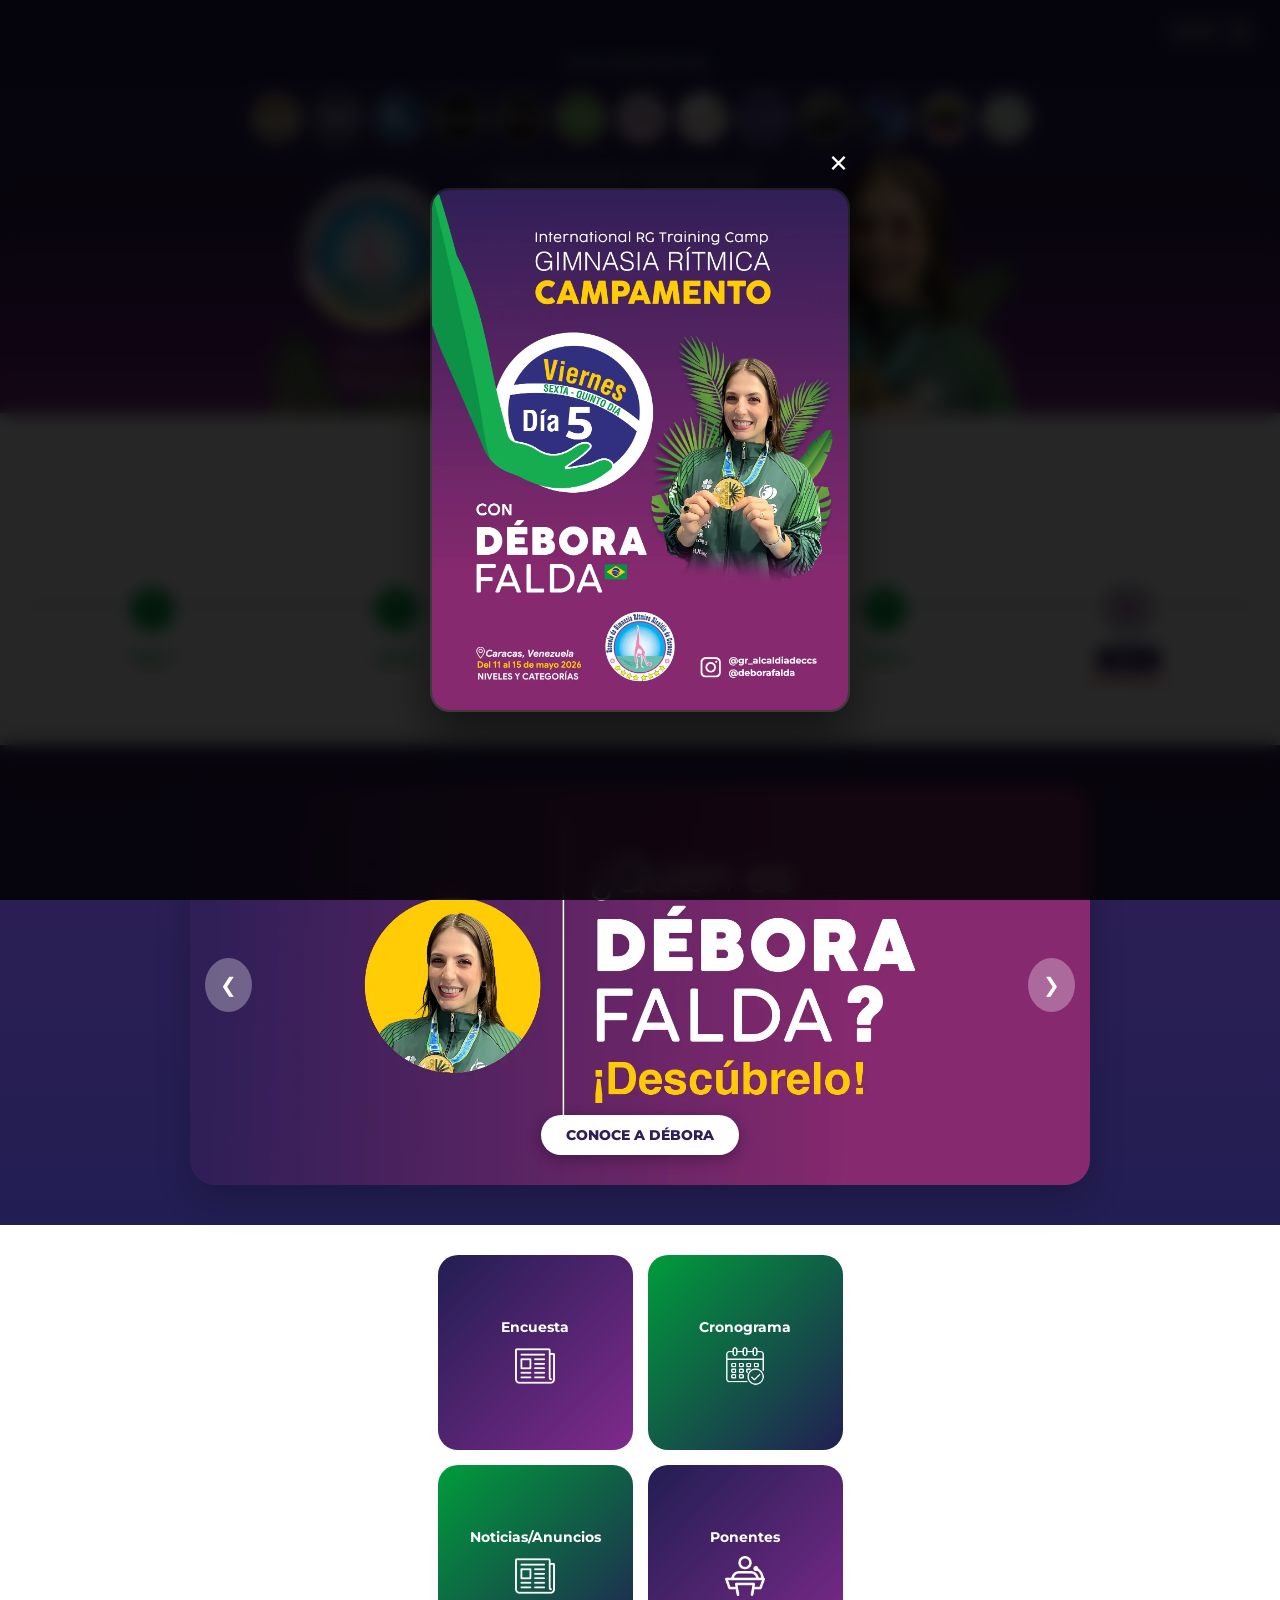
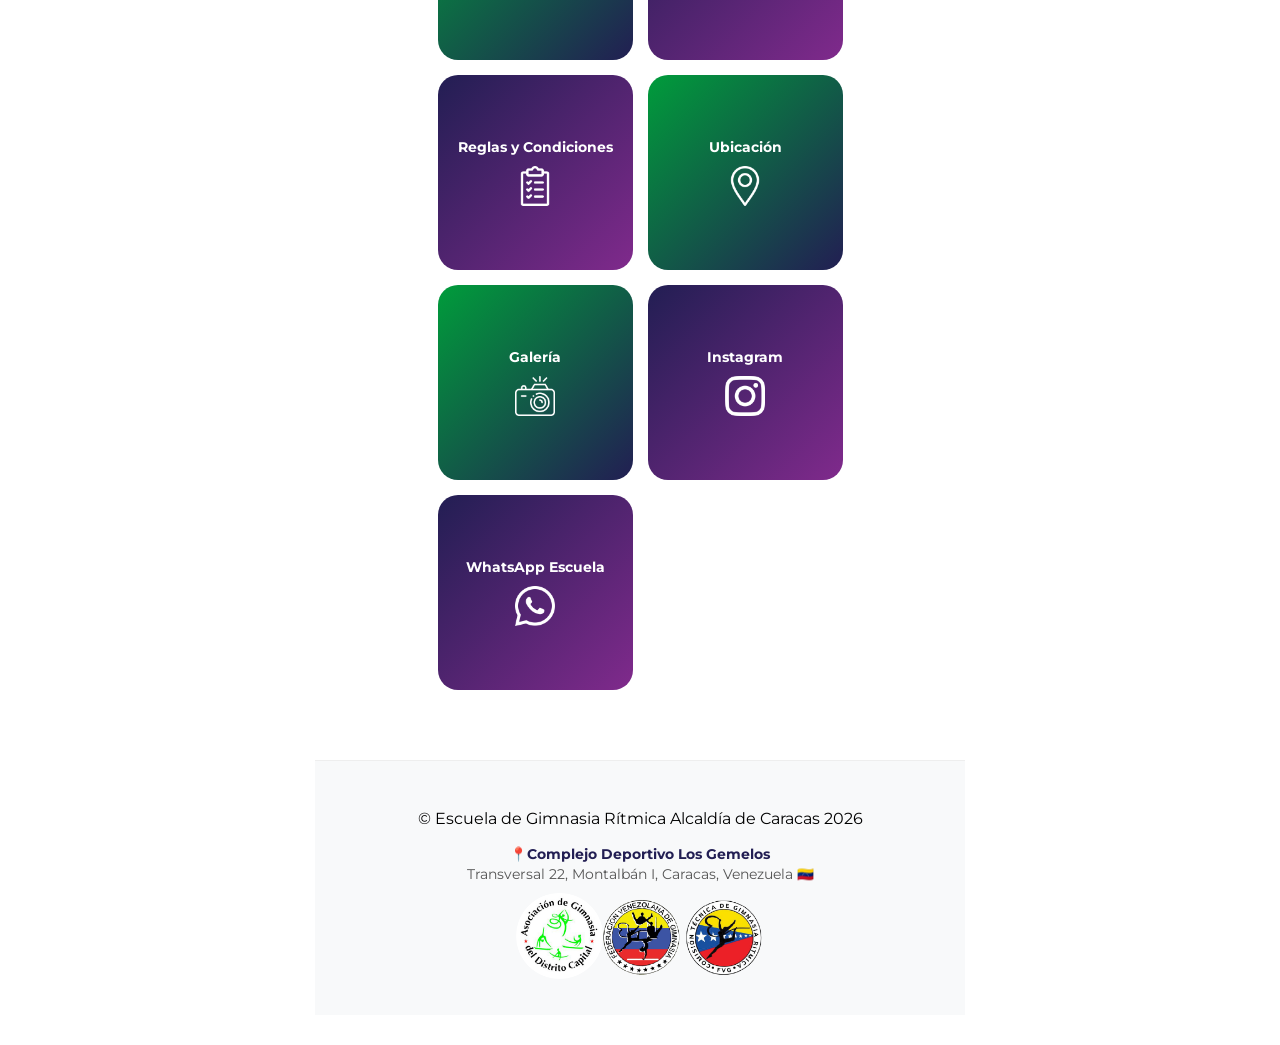
==== commit 112ab197: "Campamento - Encuesta habilitada" ====
--- a/index.html
+++ b/index.html
@@ -100,10 +100,10 @@
         <div class="day-segment active">
         <a href="cronograma.html" class="tracker-link">
             <div class="status-marker">
-                <!--<div class="pulse-dot"></div>-->
+                <div class="pulse-dot"></div>
             </div>
             <span class="day-badge">Día 5</span>
-            <!--<small class="live-text">Entrenando</small>-->
+            <small class="live-text">Entrenando</small>
         </a>
     </div>
         
@@ -164,51 +164,54 @@
 
     <main class="container">
     <div class="bento-grid">
-        <a href="cronograma.html" class="bento-item item-1">
+
+        <a href="https://forms.gle/XTE4q5QKKJuzQQEC9" target="_blank" class="bento-item item-1">
+            <span>Encuesta</span>
+            <img src="assets/icons/news.png" alt="Encuesta">
+        </a>
+
+        <a href="cronograma.html" class="bento-item item-2">
             <span>Cronograma</span>
             <img src="assets/icons/calendar.png" alt="Cronograma">
         </a>
         
-        <a href="news.html" class="bento-item item-2">
+        <a href="news.html" class="bento-item item-3">
             <span>Noticias/Anuncios</span>
             <img src="assets/icons/news.png" alt="Noticias/Anuncios">
         </a>
 
-        <a href="speakers.html" class="bento-item item-3">
+        <a href="speakers.html" class="bento-item item-4">
             <span>Ponentes</span>
             <img src="assets/icons/speaker.png" alt="Ponentes">
         </a>
 
-         <a href="reglas.html" class="bento-item item-4">
+         <a href="reglas.html" class="bento-item item-5">
             <span>Reglas y Condiciones</span>
             <img src="assets/icons/rules.png" alt="Reglas">
         </a>
 
-        <a href="ubicacion.html" class="bento-item item-5">
+        <a href="ubicacion.html" class="bento-item item-6">
             <span>Ubicación</span>
             <img src="assets/icons/location.png" alt="Ubicación">
         </a>
 
 
-        <div class="bento-item item-6" id="btn-fotos">
+        <div class="bento-item item-7" id="btn-fotos">
             <span>Galería</span>
             <img src="assets/icons/camera.png" alt="Fotos">
         </div>
 
-        <a href="https://www.instagram.com/gr_alcaldiadeccs" target="_blank" class="bento-item item-7">
+        <a href="https://www.instagram.com/gr_alcaldiadeccs" target="_blank" class="bento-item item-8">
             <span>Instagram</span>
             <img src="assets/icons/instagram.png" alt="Instagram">
         </a>
 
-        <a href="https://wa.me/584126114927 " target="_blank" class="bento-item item-8">
+        <a href="https://wa.me/584126114927 " target="_blank" class="bento-item item-9">
             <span>WhatsApp Escuela</span>
             <img src="assets/icons/whatsapp.png" alt="WhatsApp">
         </a>
 
-       <!-- <a href="https://forms.gle/zX3CHXrQDWiyQ7zFA" target="_blank" class="bento-item item-9">
-            <span>Encuesta</span>
-            <img src="assets/icons/news.png" alt="Encuesta">
-        </a>-->
+       
     </div>
 
     <div class="days-grid" id="grid-fotos">
@@ -332,7 +335,7 @@
 
         setTimeout(() => {
             showToast("Padres, ¡los esperamos hoy!");
-        }, 5000);
+        }, 7000);
         
     });
 </script>
--- a/css/style.css
+++ b/css/style.css
@@ -593,7 +593,7 @@
 }
 
 
-.item-1, .item-4, .item-5, .item-8 { 
+.item-1, .item-4, .item-5, .item-8, .item-9 { 
     background: linear-gradient(135deg, var(--deep-blue) 0%, var(--magenta) 100%);
 }
 .item-2, .item-3, .item-6, .item-7 {
@@ -795,3 +795,16 @@
         font-size: 0.7rem;
     }
 }
+
+.custom-brand-frame-overlay {
+    position: absolute;
+    top: 12px;
+    left: 12px;
+    right: 12px;
+    bottom: 12px;
+    background-size: 100% 100%;
+    background-repeat: no-repeat;
+    pointer-events: none;
+    z-index: 10;
+}
+
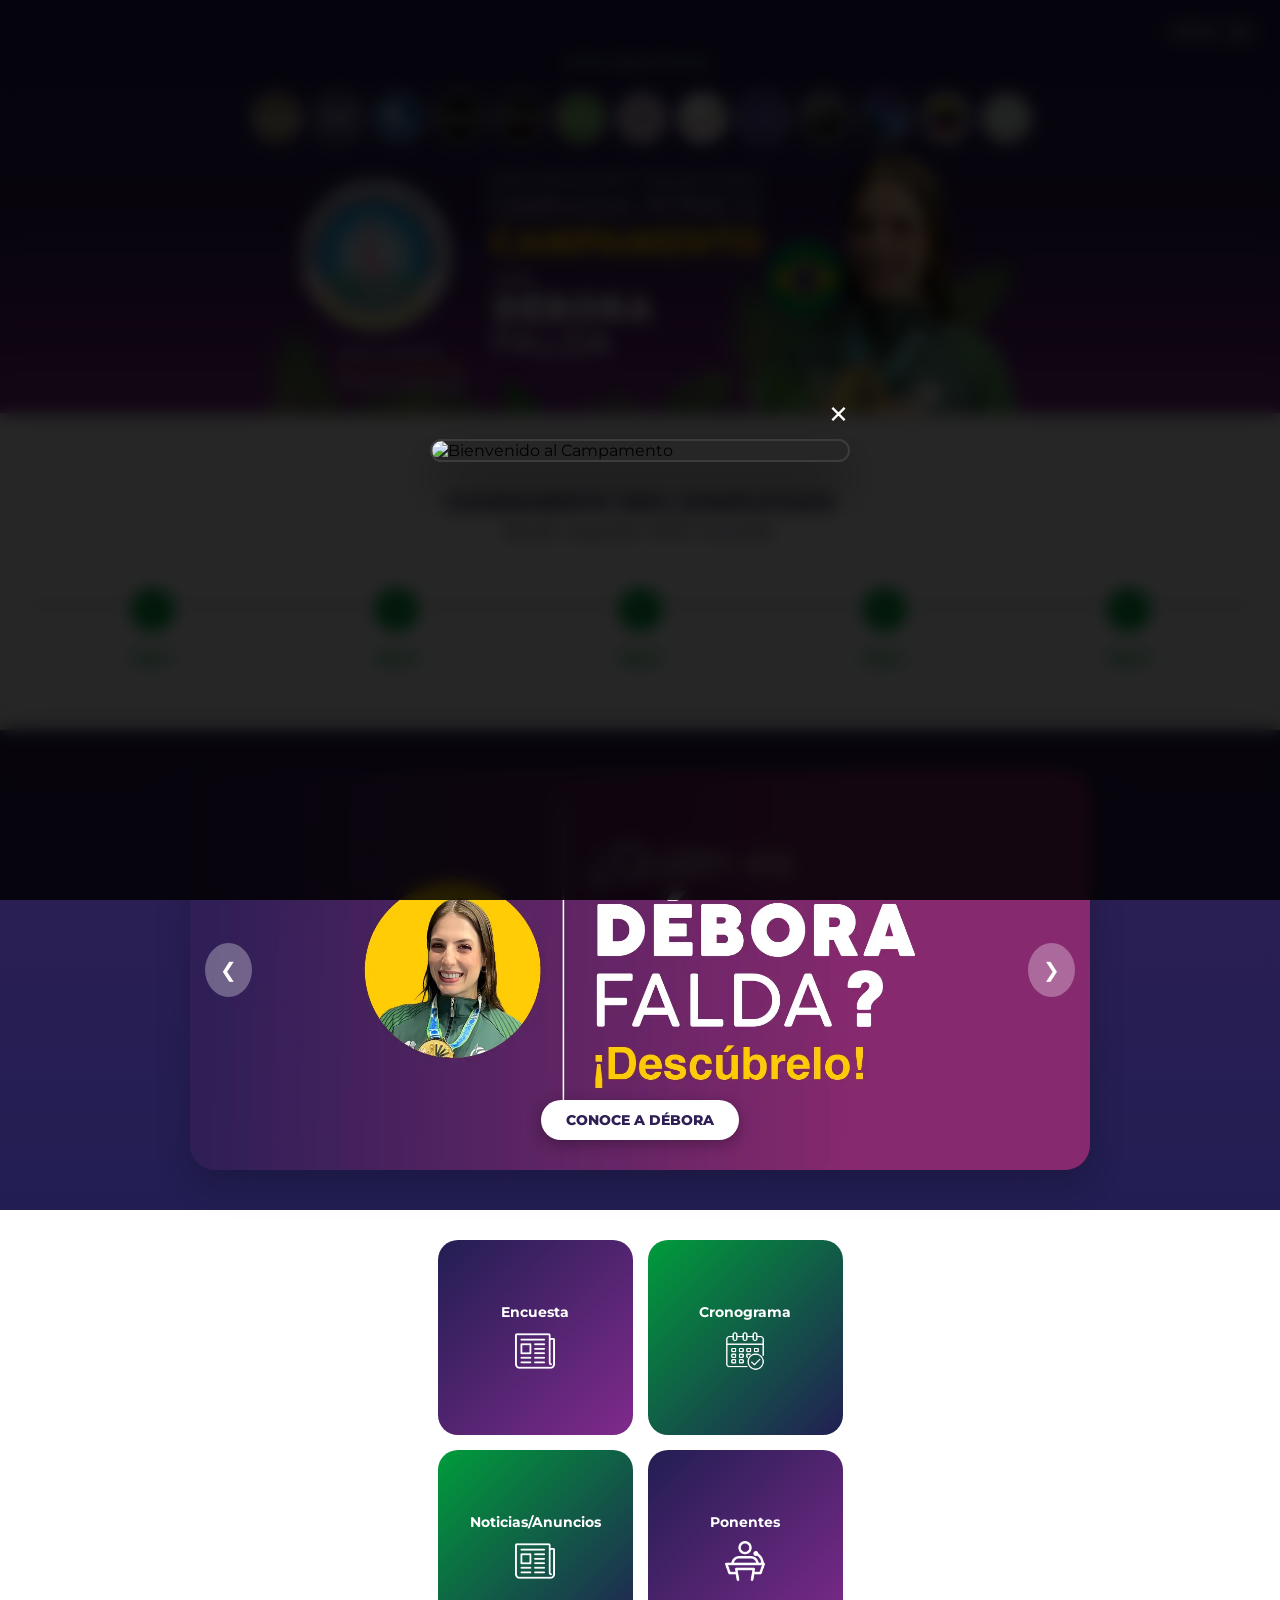
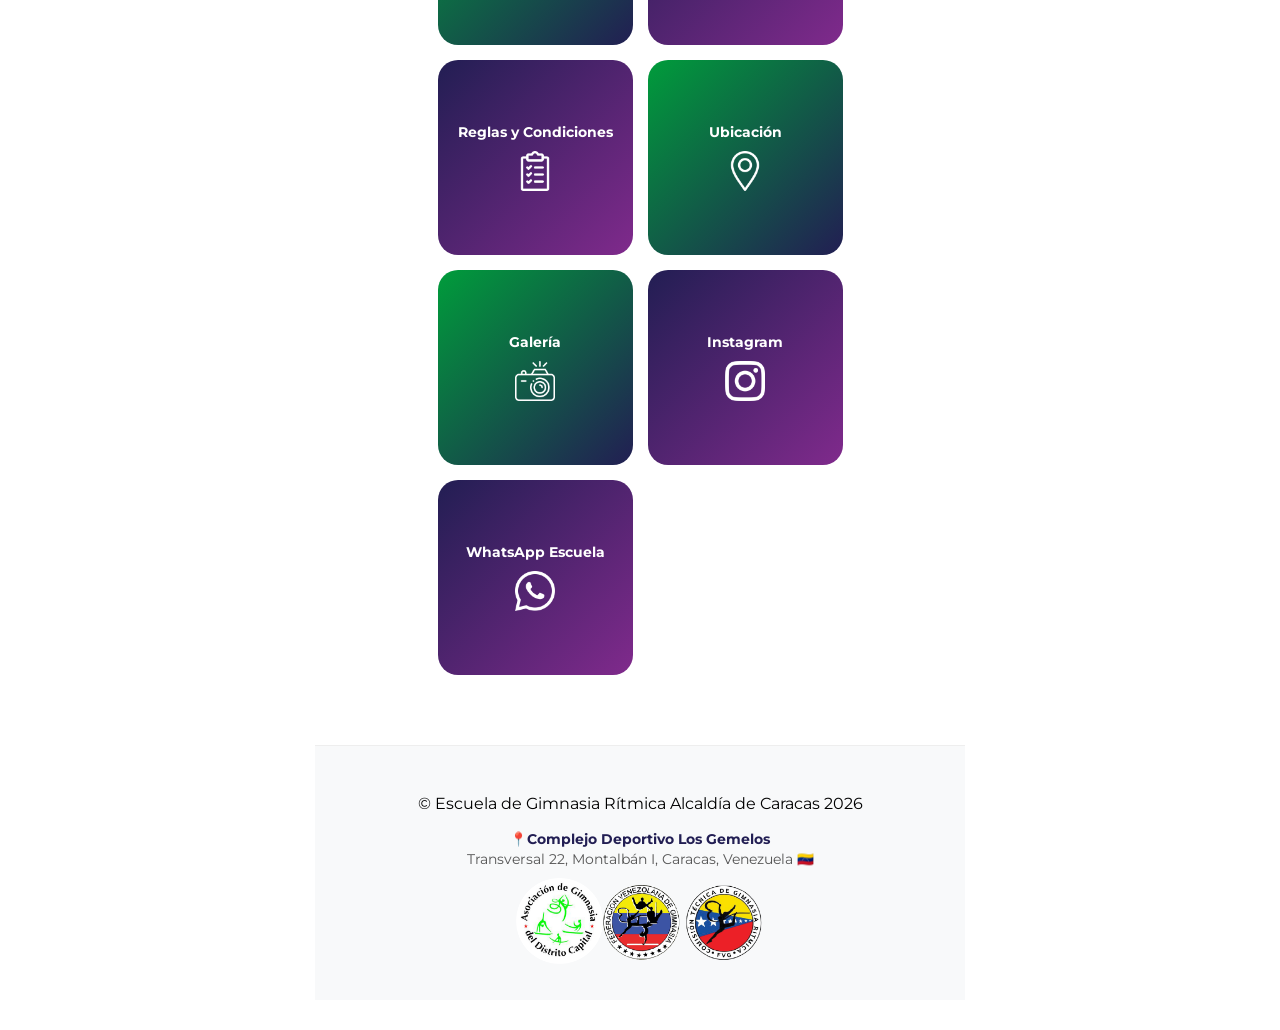
==== commit e7e9622f: "Congratulatory status" ====
--- a/index.html
+++ b/index.html
@@ -14,6 +14,7 @@
     <meta name="viewport" content="width=device-width, initial-scale=1.0">
     <title>GR Training Camp 2026 | Débora Falda</title>
     <link rel="stylesheet" href="css/style.css">
+    <link rel="stylesheet" href="css/confetti.css">
     <link rel="stylesheet" href="css/popup.css">
     <link rel="stylesheet" href="css/livetracker.css">
     <link rel="stylesheet" href="css/toast.css">
@@ -21,6 +22,10 @@
     <link href="https://fonts.googleapis.com/css2?family=Montserrat:wght@400;700&display=swap" rel="stylesheet">
 </head>
 <body>
+
+
+<div id="celebration-confetti-container" class="confetti-canvas-overlay"></div>
+
 
     <div class="menu-toggle" id="mobile-menu">
         <span class="menu-text">MENÚ</span>
@@ -58,9 +63,9 @@
 </nav>
 
 <section class="live-tracker-container">
-    <h2 class="tracker-title">Estado del Campamento
-        <span class="portuguese-subtitle">Status do Acampamento</span>
-    </h2>
+    <h1 class="tracker-title">CAMPAMENTO 100% COMPLETADO
+        <span class="portuguese-subtitle">Missão cumprida! 100% concluído.</span>
+    </h1>
     
     
     <div class="progress-bar-wrapper">
@@ -97,15 +102,12 @@
         </div>
 
         <!-- DÍA 5 -->
-        <div class="day-segment active">
-        <a href="cronograma.html" class="tracker-link">
+        <div class="day-segment completed">
             <div class="status-marker">
-                <div class="pulse-dot"></div>
+                 <span class="check-icon">✓</span>
             </div>
             <span class="day-badge">Día 5</span>
-            <small class="live-text">Entrenando</small>
-        </a>
-    </div>
+        </div>
         
         <!-- Línea de fondo -->
         <div class="progress-line"></div>
@@ -239,7 +241,7 @@
 <div id="welcome-modal" class="modal-overlay">
     <div class="modal-container">
         <span class="close-modal" id="close-welcome">&times;</span>
-        <a href="cronograma.html"><img src="assets/galeria/webp/day_5.webp" alt="Bienvenido al Campamento" class="welcome-image"></a>
+        <img src="assets/galeria/webp/parabens.webp" alt="Bienvenido al Campamento" class="welcome-image">
     </div>
 </div>
 
@@ -326,18 +328,88 @@
     window.addEventListener('load', function() {
         console.log("Toast system initialized"); 
         setTimeout(() => {
-            showToast("Día 5... ¡Último día! 😭😭😭");
+            showToast("🎉🎉 ¡Felicidades por completar el Campamento! 🎉🎉");
         }, 3000); 
 
         setTimeout(() => {
-            showToast("Vamos dar o nosso melhor e nos divertir! 🎉🎉🎉");
+            showToast("¡Esperamos que lo hayas disfrutado al máximo!");
         }, 5000);
-
-        setTimeout(() => {
-            showToast("Padres, ¡los esperamos hoy!");
-        }, 7000);
         
     });
+</script>
+
+<script>
+
+    document.addEventListener("DOMContentLoaded", () => {
+ 
+    const VZ_BR_COLORS = ['#FFCC00', '#00247D', '#CF142B', '#009739'];
+    const container = document.getElementById('celebration-confetti-container');
+    if (!container) return;
+
+    const isMobile = window.innerWidth < 600;
+    
+
+    const spawnRateInterval = isMobile ? 250 : 150; 
+    const particlesPerWave = isMobile ? 2 : 4;       
+
+   
+    function spawnConfettiWave() {
+  
+        if (!document.getElementById('celebration-confetti-container')) return;
+
+        for (let i = 0; i < particlesPerWave; i++) {
+            const particle = document.createElement('div');
+            particle.className = 'confetti-particle';
+
+  
+            const width = Math.random() * 8 + 6 + 'px';
+            const height = Math.random() * 12 + 6 + 'px';
+            const leftPosition = Math.random() * 100 + '%';
+            const randomColor = VZ_BR_COLORS[Math.floor(Math.random() * VZ_BR_COLORS.length)];
+
+            particle.style.width = width;
+            particle.style.height = height;
+            particle.style.backgroundColor = randomColor;
+            particle.style.left = leftPosition;
+
+            container.appendChild(particle);
+
+        
+            const duration = Math.random() * 3000 + 3000; 
+            const horizontalDrift = Math.random() * 160 - 80; 
+            const rotationStart = Math.random() * 360;
+            const rotationSpeed = Math.random() * 1200 + 600;
+
+          
+            const animation = particle.animate([
+                { transform: `translate3d(0, -20px, 0) rotateX(0deg) rotateY(${rotationStart}deg) rotateZ(0deg)`, opacity: 0.9 },
+                { opacity: 0.9, offset: 0.85 }, 
+                { transform: `translate3d(${horizontalDrift}px, ${window.innerHeight + 20}px, 0) rotateX(${rotationSpeed}deg) rotateY(${rotationSpeed / 2}deg) rotateZ(${rotationSpeed * 1.5}deg)`, opacity: 0 }
+            ], {
+                duration: duration,
+                easing: 'linear' 
+            });
+
+           
+            animation.onfinish = () => {
+                particle.remove();
+            };
+        }
+    }
+
+
+    const streamIntervalId = setInterval(spawnConfettiWave, spawnRateInterval);
+
+    
+    setTimeout(() => {
+        clearInterval(streamIntervalId); 
+        container.classList.add('fade-out');
+        setTimeout(() => container.remove(), 4000); 
+    }, 180000);
+});
+
+
+    
 </script>
 
     <script src="js/script.js"></script>
--- a/css/confetti.css
+++ b/css/confetti.css
@@ -0,0 +1,29 @@
+/* Confetti Screen Overlay Wrapper */
+.confetti-canvas-overlay {
+    position: fixed;
+    top: 0;
+    left: 0;
+    width: 100%;
+    height: 100%;
+    pointer-events: none; /* Allows users to click buttons beneath the falling confetti */
+    z-index: 999999; /* Higher than sliders and pop-ups */
+    overflow: hidden;
+}
+
+/* Individual Confetti Particle Component */
+.confetti-particle {
+    position: absolute;
+    top: -20px;
+    border-radius: 3px; /* Slightly rounded edges for a realistic look */
+    pointer-events: none;
+    opacity: 0.9;
+    /* Hardware acceleration injection */
+    transform: translate3d(0, 0, 0); 
+    will-change: transform, opacity;
+}
+
+/* Luxury Fade Out Effect at the End of Celebration */
+.confetti-canvas-overlay.fade-out {
+    opacity: 0;
+    transition: opacity 1.5s ease-out;
+}
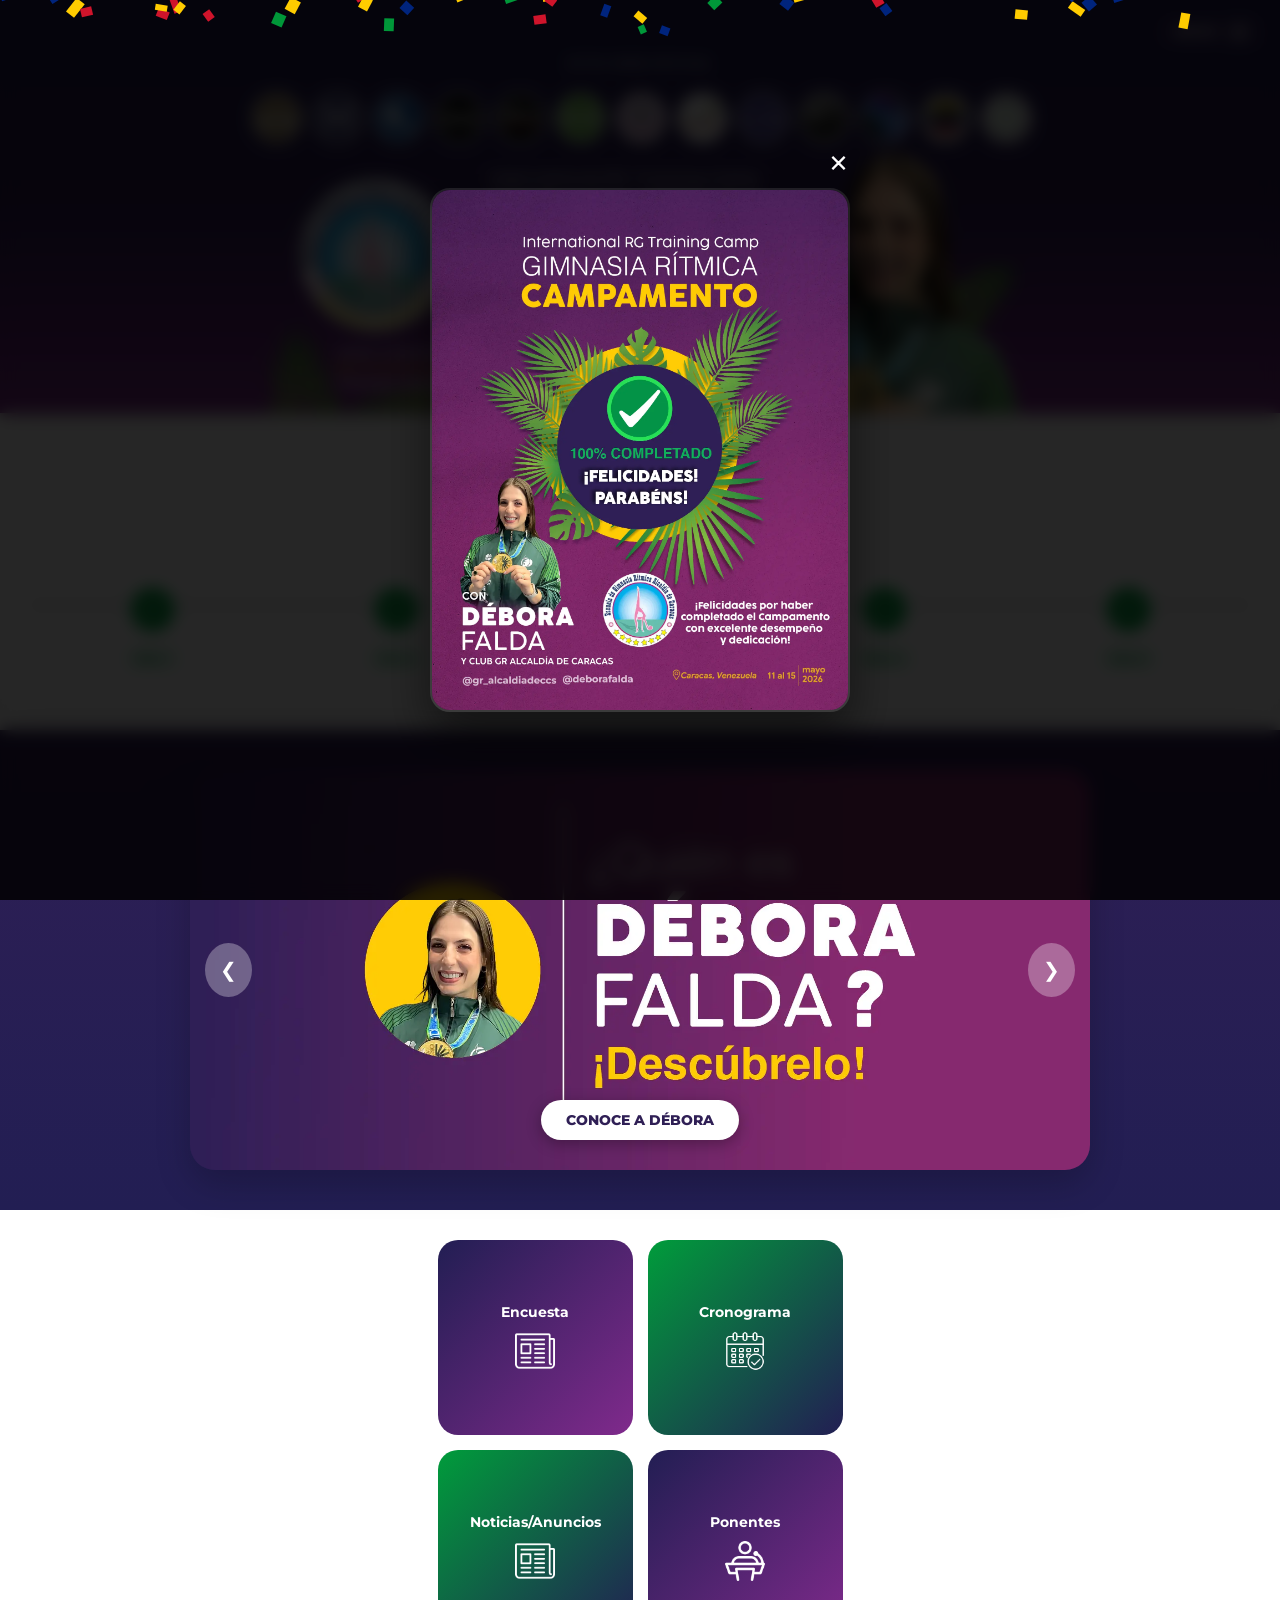
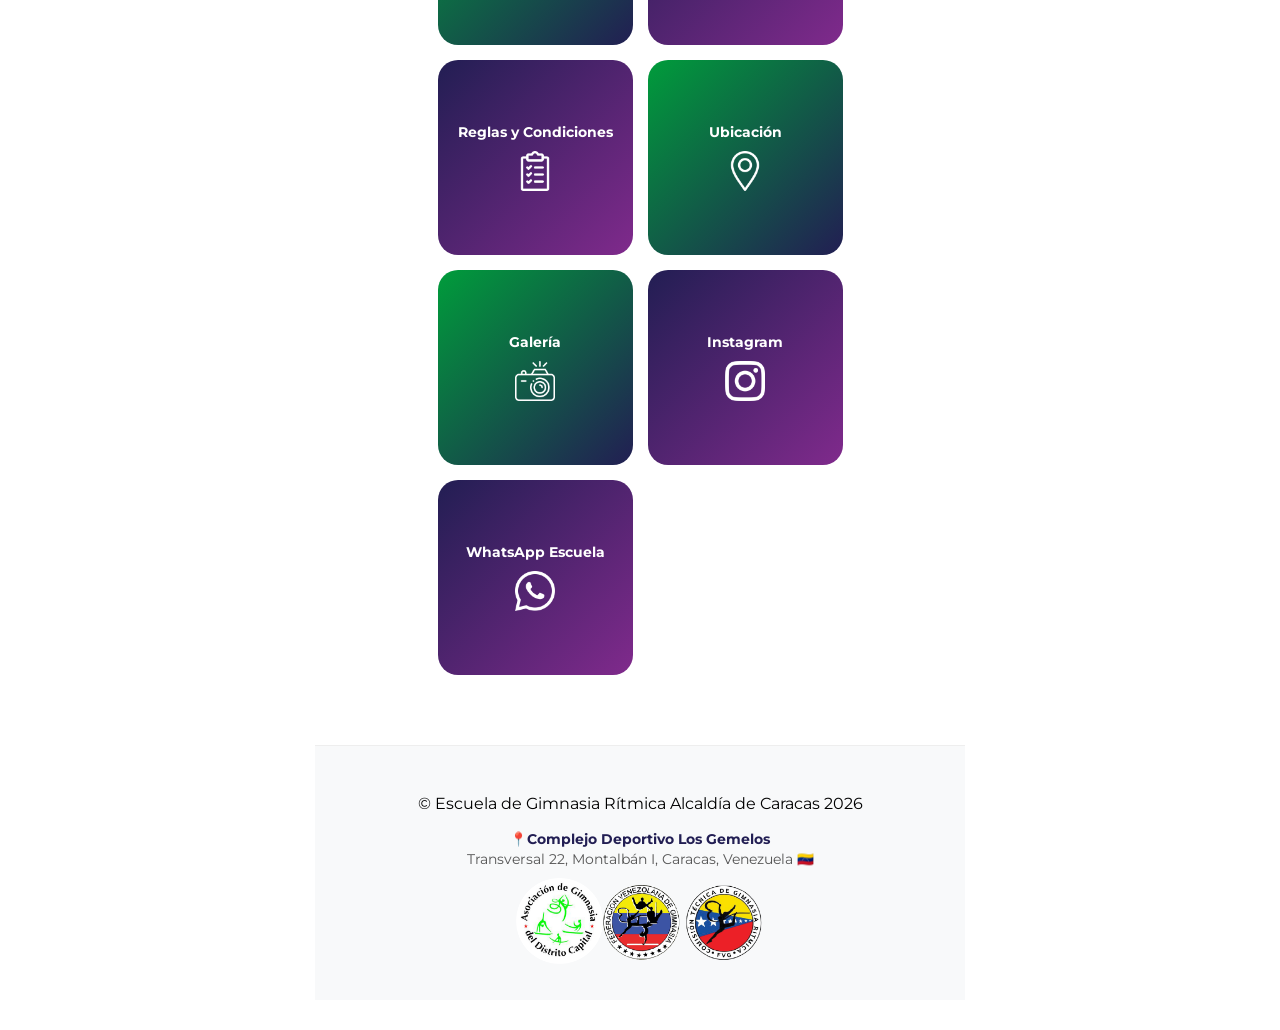
==== commit 677ae0da: "Confetti animation optimization" ====
--- a/index.html
+++ b/index.html
@@ -24,7 +24,9 @@
 <body>
 
 
-<div id="celebration-confetti-container" class="confetti-canvas-overlay"></div>
+
+<canvas id="celebration-confetti-canvas" class="confetti-canvas-overlay"></canvas>
+
 
 
     <div class="menu-toggle" id="mobile-menu">
@@ -339,77 +341,97 @@
 </script>
 
 <script>
-
-    document.addEventListener("DOMContentLoaded", () => {
- 
+document.addEventListener("DOMContentLoaded", () => {
+    const canvas = document.getElementById('celebration-confetti-canvas');
+    if (!canvas) return;
+
+    const ctx = canvas.getContext('2d');
     const VZ_BR_COLORS = ['#FFCC00', '#00247D', '#CF142B', '#009739'];
-    const container = document.getElementById('celebration-confetti-container');
-    if (!container) return;
-
+    
+    let animationFrameId;
+    let spawnIntervalId;
+    let particles = [];
     const isMobile = window.innerWidth < 600;
-    
-
-    const spawnRateInterval = isMobile ? 250 : 150; 
-    const particlesPerWave = isMobile ? 2 : 4;       
-
-   
-    function spawnConfettiWave() {
-  
-        if (!document.getElementById('celebration-confetti-container')) return;
-
-        for (let i = 0; i < particlesPerWave; i++) {
-            const particle = document.createElement('div');
-            particle.className = 'confetti-particle';
-
-  
-            const width = Math.random() * 8 + 6 + 'px';
-            const height = Math.random() * 12 + 6 + 'px';
-            const leftPosition = Math.random() * 100 + '%';
-            const randomColor = VZ_BR_COLORS[Math.floor(Math.random() * VZ_BR_COLORS.length)];
-
-            particle.style.width = width;
-            particle.style.height = height;
-            particle.style.backgroundColor = randomColor;
-            particle.style.left = leftPosition;
-
-            container.appendChild(particle);
-
-        
-            const duration = Math.random() * 3000 + 3000; 
-            const horizontalDrift = Math.random() * 160 - 80; 
-            const rotationStart = Math.random() * 360;
-            const rotationSpeed = Math.random() * 1200 + 600;
-
-          
-            const animation = particle.animate([
-                { transform: `translate3d(0, -20px, 0) rotateX(0deg) rotateY(${rotationStart}deg) rotateZ(0deg)`, opacity: 0.9 },
-                { opacity: 0.9, offset: 0.85 }, 
-                { transform: `translate3d(${horizontalDrift}px, ${window.innerHeight + 20}px, 0) rotateX(${rotationSpeed}deg) rotateY(${rotationSpeed / 2}deg) rotateZ(${rotationSpeed * 1.5}deg)`, opacity: 0 }
-            ], {
-                duration: duration,
-                easing: 'linear' 
-            });
-
-           
-            animation.onfinish = () => {
-                particle.remove();
-            };
+
+
+    function resizeCanvas() {
+        canvas.width = window.innerWidth;
+        canvas.height = window.innerHeight;
+    }
+    resizeCanvas();
+    window.addEventListener('resize', resizeCanvas);
+
+
+    class ConfettiParticle {
+        constructor() {
+            this.x = Math.random() * canvas.width;
+            this.y = Math.random() * -50 - 20; 
+            this.width = Math.random() * 6 + (isMobile ? 4 : 6);
+            this.height = Math.random() * 10 + (isMobile ? 5 : 8);
+            this.color = VZ_BR_COLORS[Math.floor(Math.random() * VZ_BR_COLORS.length)];
+            this.speedY = Math.random() * 2 + (isMobile ? 1.5 : 2.5);
+            this.speedX = Math.random() * 1.5 - 0.75; 
+            this.rotation = Math.random() * 360;
+            this.rotationSpeed = Math.random() * 4 - 2;
+        }
+
+        update() {
+            this.y += this.speedY;
+            this.x += this.speedX;
+            this.rotation += this.rotationSpeed;
+        }
+
+        draw() {
+            ctx.save();
+            ctx.translate(this.x + this.width / 2, this.y + this.height / 2);
+            ctx.rotate((this.rotation * Math.PI) / 180);
+            ctx.fillStyle = this.color;
+            ctx.fillRect(-this.width / 2, -this.height / 2, this.width, this.height);
+            ctx.restore();
         }
     }
 
 
-    const streamIntervalId = setInterval(spawnConfettiWave, spawnRateInterval);
-
-    
+    function spawnParticles() {
+        const count = isMobile ? 1 : 3;
+        for (let i = 0; i < count; i++) {
+            particles.push(new ConfettiParticle());
+        }
+    }
+    spawnIntervalId = setInterval(spawnParticles, isMobile ? 150 : 80);
+
+
+    function renderLoop() {
+        ctx.clearRect(0, 0, canvas.width, canvas.height); 
+
+        for (let i = particles.length - 1; i >= 0; i--) {
+            const p = particles[i];
+            p.update();
+            p.draw();
+
+     
+            if (p.y > canvas.height + 20) {
+                particles.splice(i, 1);
+            }
+        }
+
+        animationFrameId = requestAnimationFrame(renderLoop);
+    }
+    renderLoop();
+
+
     setTimeout(() => {
-        clearInterval(streamIntervalId); 
-        container.classList.add('fade-out');
-        setTimeout(() => container.remove(), 4000); 
-    }, 180000);
+        clearInterval(spawnIntervalId); 
+        
+   
+        setTimeout(() => {
+            cancelAnimationFrame(animationFrameId);
+            canvas.remove();
+            console.log("Confetti Canvas Engine: Wiped cleanly to save mobile battery.");
+        }, 5000);
+    }, 180000); 
 });
 
-
-    
 </script>
 
     <script src="js/script.js"></script>
--- a/css/confetti.css
+++ b/css/confetti.css
@@ -1,14 +1,13 @@
-/* Confetti Screen Overlay Wrapper */
 .confetti-canvas-overlay {
     position: fixed;
     top: 0;
     left: 0;
-    width: 100%;
-    height: 100%;
-    pointer-events: none; /* Allows users to click buttons beneath the falling confetti */
-    z-index: 999999; /* Higher than sliders and pop-ups */
-    overflow: hidden;
+    width: 100vw;
+    height: 100vh;
+    pointer-events: none; /* Crucial: lets users click buttons through the canvas */
+    z-index: 999999;
 }
+
 
 /* Individual Confetti Particle Component */
 .confetti-particle {
@@ -27,3 +26,5 @@
     opacity: 0;
     transition: opacity 1.5s ease-out;
 }
+
+
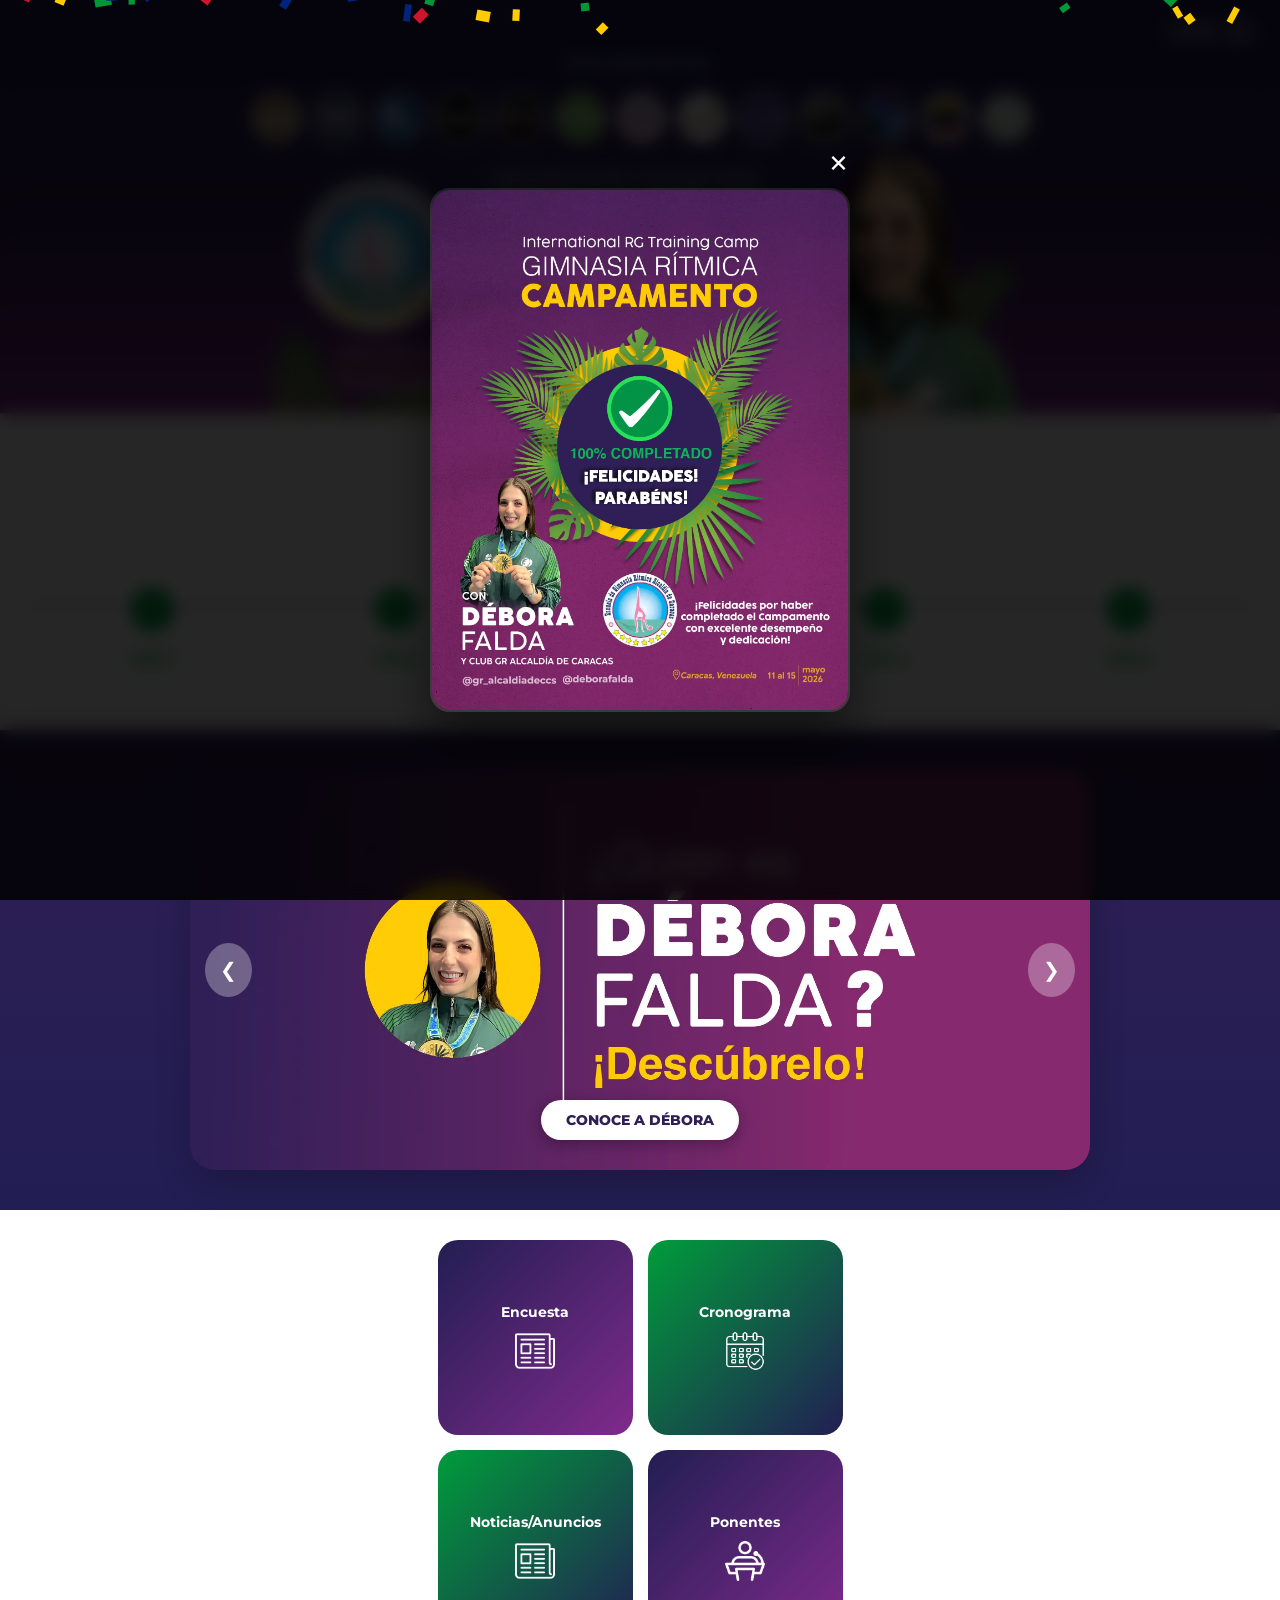
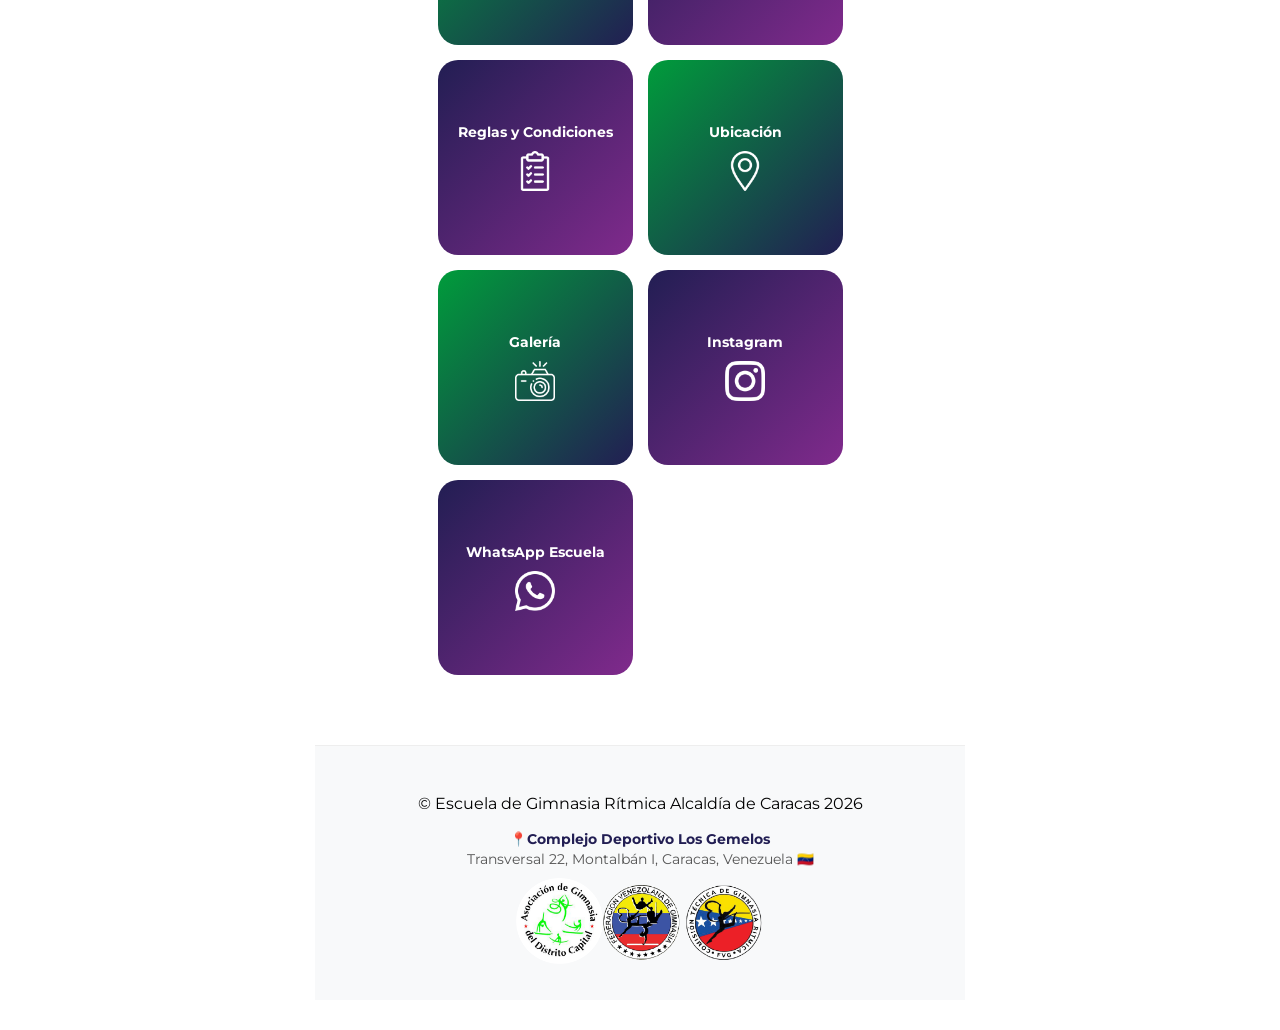
==== commit 75287a17: "Photo links updated - New News Entry" ====
--- a/index.html
+++ b/index.html
@@ -55,7 +55,7 @@
         <li><a href="reglas.html"> <img src="assets/icons/rules.png" alt="Inicio" class="menu-icon">Reglamentos y Condiciones</a></li>
         <li><a href="ubicacion.html"> <img src="assets/icons/location.png" alt="Inicio" class="menu-icon">Ubicación</a></li>
         <li><a href="aliados.html"><img src="assets/icons/allies.png" alt="Inicio" class="menu-icon">Aliados</a></li>
-        <li><a href="#fotos"><img src="assets/icons/camera.png" alt="Inicio" class="menu-icon">Fotos</a></li>
+        <li><a href="https://drive.google.com/drive/folders/1UGKyO4_4sRdnJH86louaYIsVn2MIFh9n?usp=drive_link" target="_blank"><img src="assets/icons/camera.png" alt="Inicio" class="menu-icon">Fotos</a></li>
         <li><a href="news.html"><img src="assets/icons/news.png" alt="Inicio" class="menu-icon">Noticias/Anuncios</a></li>
         <li><a href="#faq"><img src="assets/icons/qa.png" alt="Inicio" class="menu-icon">Preguntas Frecuentes</a></li>
         <li><a href="#faq"><img src="assets/icons/instagram.png" alt="Inicio" class="menu-icon">Instagram</a></li>
@@ -222,9 +222,9 @@
         <h2>Descargar fotos</h2>
         <a href="https://drive.google.com/drive/folders/1Rs9687LRIrpU_h9WC3MrGdBv7uyxT5SP?usp=drive_link" target="_blank" class="day-card"><img src="assets/icons/camera.png" alt="Cámara"><span>Día 1</span></a>
         <a href="https://drive.google.com/drive/folders/1aZlLjX0qqn9OSNXcGFZJ8u2tUr5d9ffn?usp=sharing" target="_blank" class="day-card"><img src="assets/icons/camera.png" alt="Cámara"><span>Día 2</span></a>
-        <a href="URL_DIA_3" class="day-card"><img src="assets/icons/camera.png" alt="Cámara"><span>Día 3</span></a>
-        <a href="URL_DIA_4" class="day-card"><img src="assets/icons/camera.png" alt="Cámara"><span>Día 4</span></a>
-        <a href="URL_DIA_5" class="day-card"><img src="assets/icons/camera.png" alt="Cámara"><span>Día 5</span></a>
+        <a href="https://drive.google.com/drive/folders/1qR2_Se7geZBpXX7ZhZ94_CtKgC287wHe?usp=drive_link" class="day-card"><img src="assets/icons/camera.png" alt="Cámara"><span>Día 3</span></a>
+        <a href="https://drive.google.com/drive/folders/1RduOWgmUcD6RB-giyx27B5ZTuPzo6tuh?usp=drive_link" class="day-card"><img src="assets/icons/camera.png" alt="Cámara"><span>Día 4</span></a>
+        <a href="https://drive.google.com/drive/folders/1i12Z-iiZZ7t7cm_3M28Bnaz8bgfCuHXg?usp=drive_link" class="day-card"><img src="assets/icons/camera.png" alt="Cámara"><span>Día 5</span></a>
     </div>
 
     
